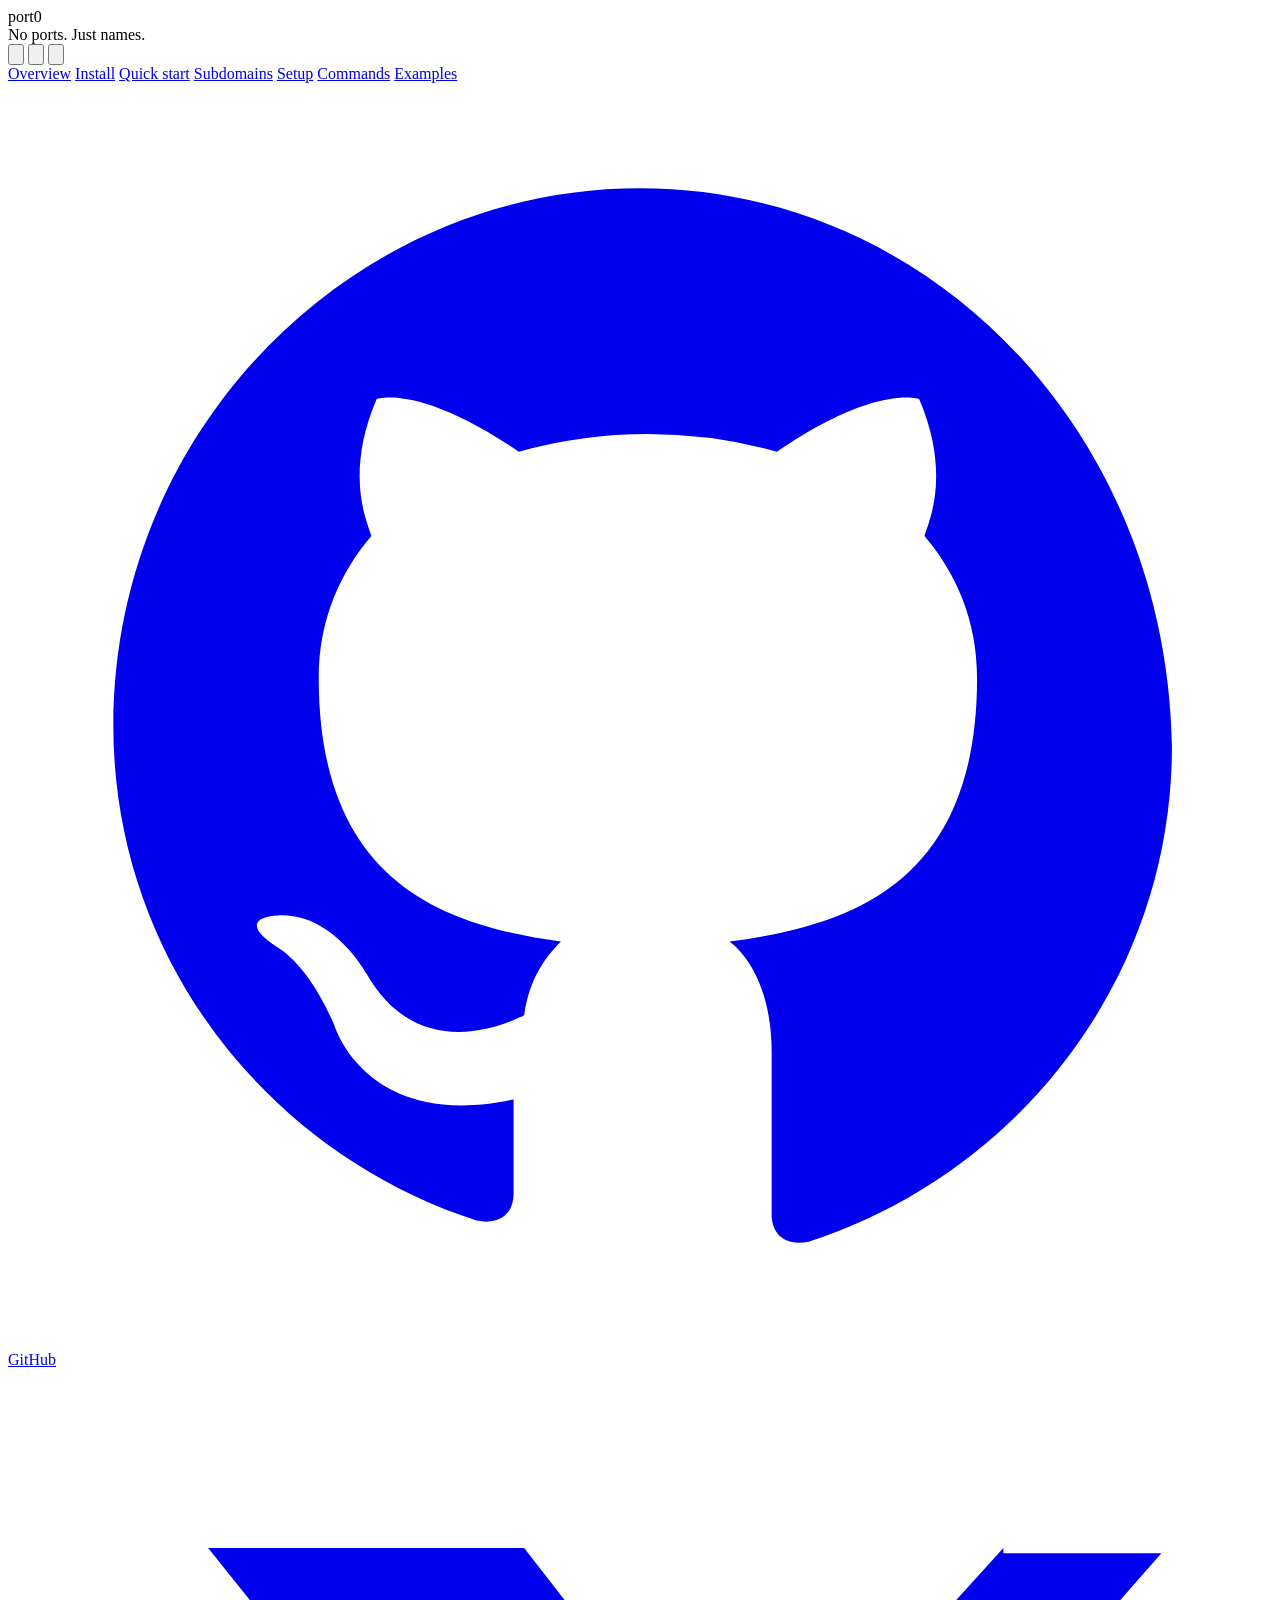
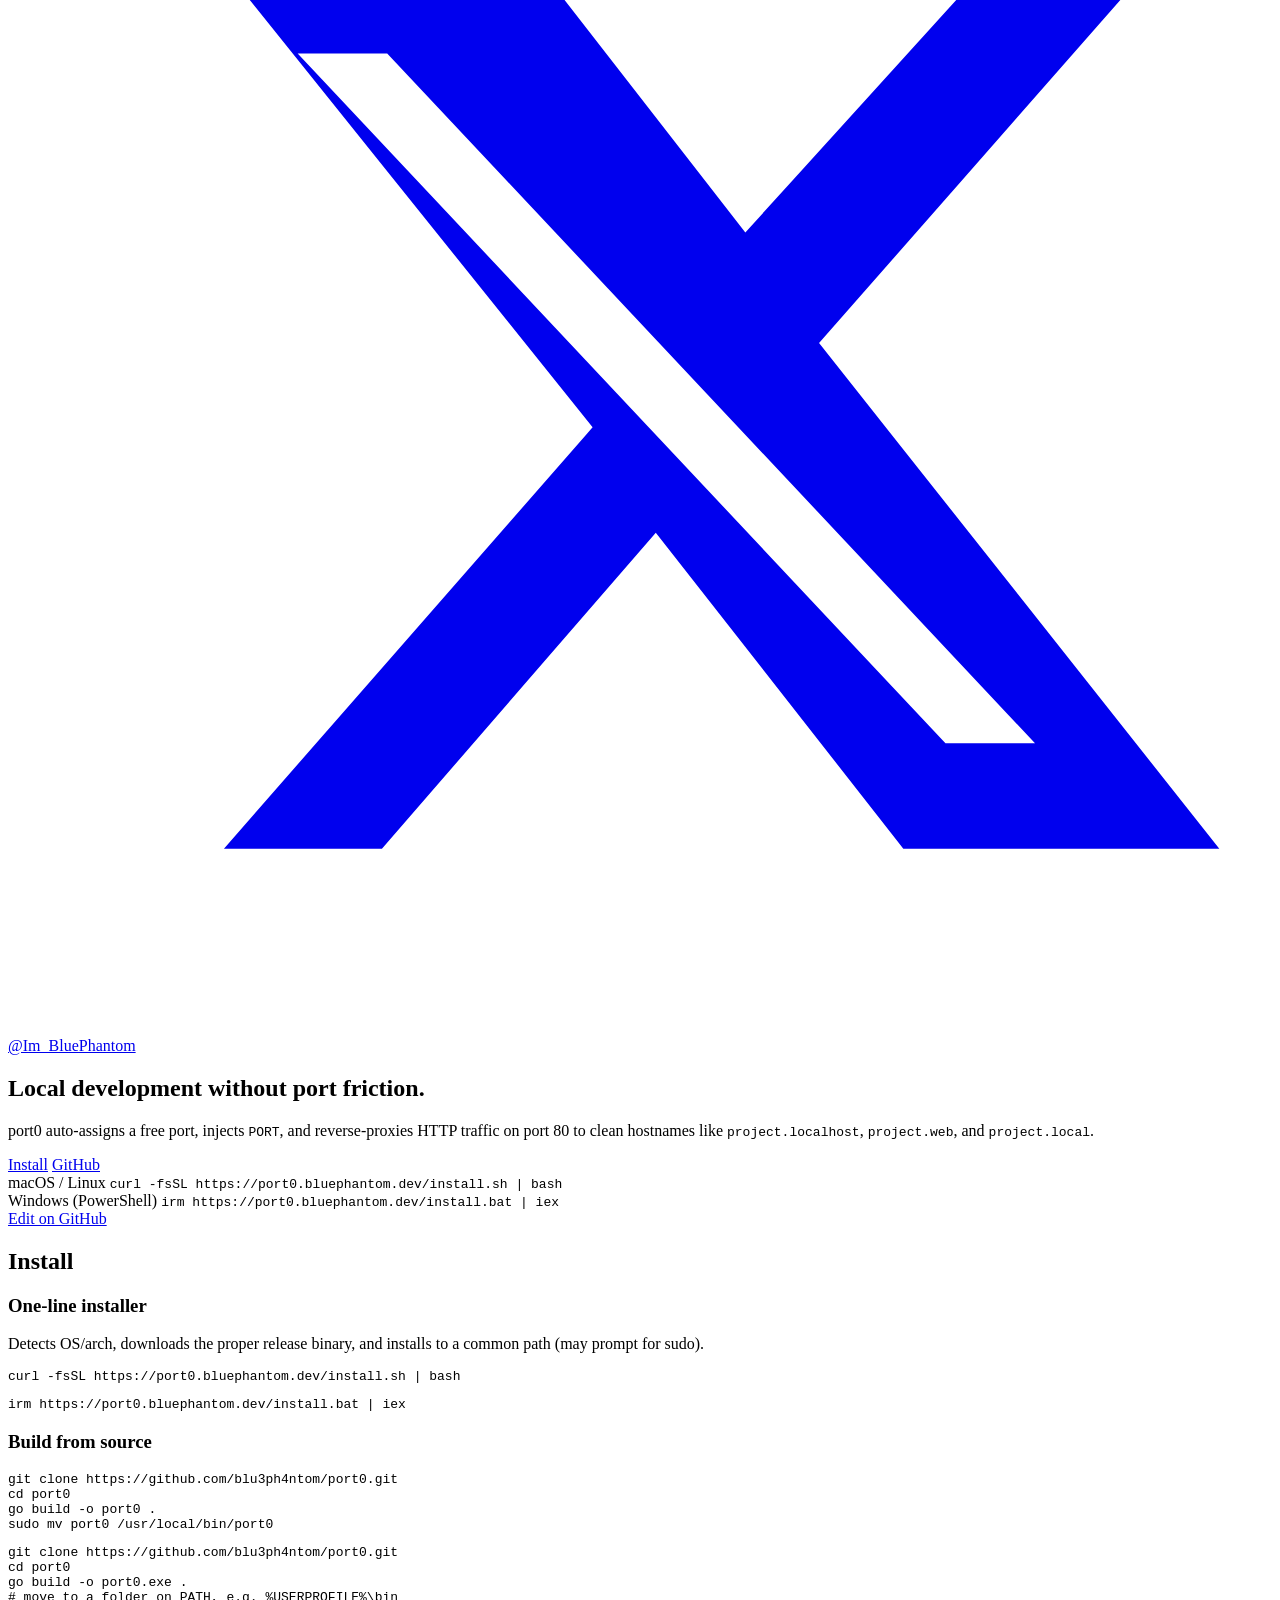
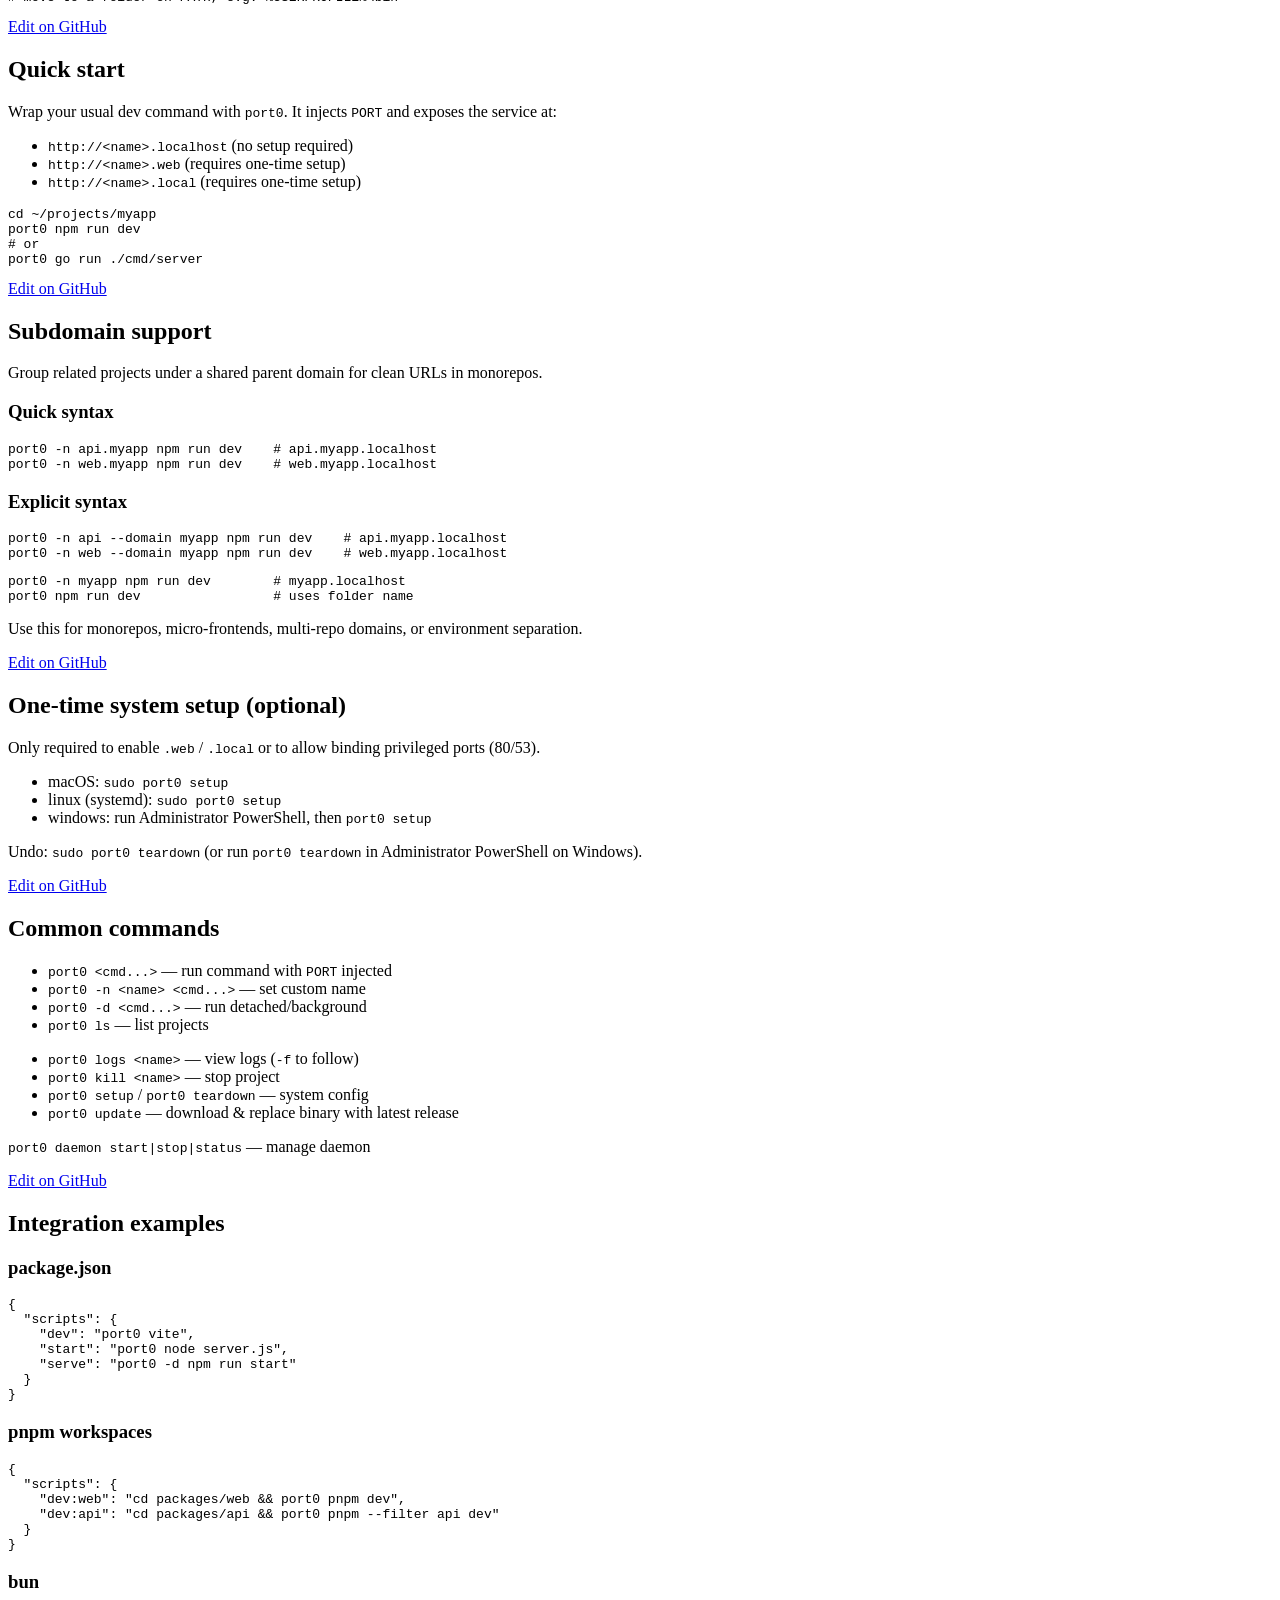
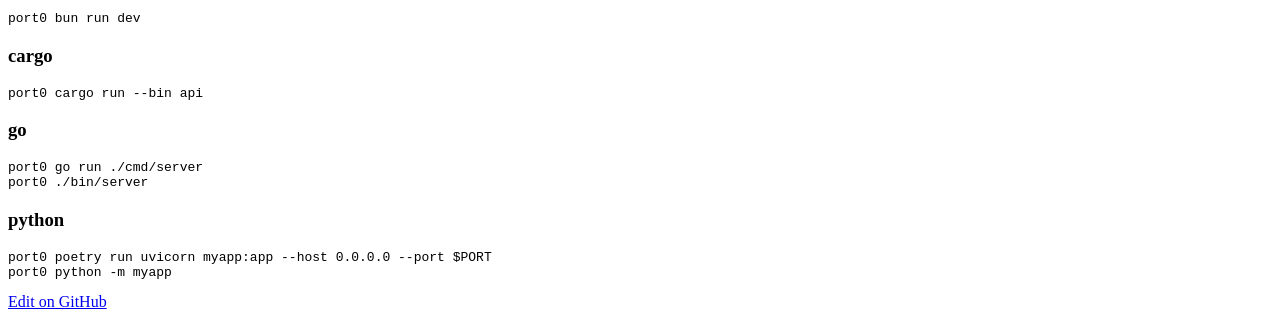
==== web/public/index.html @ 545cd24b "Add Hugo website and deployment workflow Add a Hugo site under web/ with templates, CSS, static asse" ====
<!doctype html>
<html lang="en" data-theme="auto">
    <head>
	<meta name="generator" content="Hugo 0.156.0"><script src="/livereload.js?mindelay=10&amp;v=2&amp;port=1313&amp;path=livereload" data-no-instant defer></script>
        <meta charset="utf-8">
<meta name="viewport" content="width=device-width, initial-scale=1">
<title>port0</title>
<meta name="description" content="port0 assigns free ports, injects PORT, and serves your local apps on clean hostnames.">
<meta name="keywords" content="port0, local development, port, reverse proxy, dns, localhost">
<link rel="canonical" href="http://localhost:1313/">
<link rel="icon" href="/favicon.ico" sizes="any">
<link rel="icon" href="/favicon.svg" type="image/svg+xml">
<link rel="apple-touch-icon" href="/apple-touch-icon.png">
<link rel="manifest" href="/site.webmanifest">

<meta property="og:title" content="port0">
<meta property="og:description" content="port0 assigns free ports, injects PORT, and serves your local apps on clean hostnames.">
<meta property="og:type" content="website">
<meta property="og:url" content="http://localhost:1313/">
<meta property="og:image" content="http://localhost:1313/og.png">

<meta name="twitter:card" content="summary_large_image">
<meta name="twitter:site" content="@Im_BluePhantom">
<meta name="twitter:title" content="port0">
<meta name="twitter:description" content="port0 assigns free ports, injects PORT, and serves your local apps on clean hostnames.">
<meta name="twitter:image" content="http://localhost:1313/og.png">

<meta name="theme-color" content="#000000" media="(prefers-color-scheme: dark)">
<meta name="theme-color" content="#ffffff" media="(prefers-color-scheme: light)">

<link rel="stylesheet" href="/css/site.css">

<script type="application/ld+json">
{
  "@context": "https://schema.org",
  "@type": "SoftwareApplication",
  "name": "port0",
  "applicationCategory": "DeveloperApplication",
  "operatingSystem": "macOS, Linux, Windows",
  "description": "port0 assigns free ports, injects PORT, and serves your local apps on clean hostnames.",
  "url": "http:\/\/localhost:1313\/",
  "author": {
    "@type": "Person",
    "name": "BluePhantom",
    "sameAs": ["https://twitter.com/Im_BluePhantom", "https://github.com/blu3ph4ntom"]
  }
}
</script>

    </head>
    <body>
        <main>
<div class="layout">
    <aside class="rail">
        <div class="brandmark">
            <span class="mark"></span>
            <div class="word">port0</div>
            <div class="kicker">No ports. Just names.</div>
        </div>

        <div class="theme-switch" role="group" aria-label="Theme">
            <button
                class="theme-option"
                type="button"
                data-theme-mode="system"
                aria-label="System"
            >
                <svg viewBox="0 0 24 24" aria-hidden="true">
                    <circle
                        cx="12"
                        cy="12"
                        r="7"
                        fill="none"
                        stroke="currentColor"
                        stroke-width="1.4"
                    />
                    <path
                        d="M12 5v2M12 17v2M5 12h2M17 12h2"
                        stroke="currentColor"
                        stroke-width="1.4"
                        stroke-linecap="round"
                    />
                </svg>
            </button>
            <button
                class="theme-option"
                type="button"
                data-theme-mode="light"
                aria-label="Light"
            >
                <svg viewBox="0 0 24 24" aria-hidden="true">
                    <circle
                        cx="12"
                        cy="12"
                        r="5"
                        fill="none"
                        stroke="currentColor"
                        stroke-width="1.4"
                    />
                    <path
                        d="M12 3v3M12 18v3M3 12h3M18 12h3M5.2 5.2l2.1 2.1M16.7 16.7l2.1 2.1M18.8 5.2l-2.1 2.1M7.3 16.7l-2.1 2.1"
                        stroke="currentColor"
                        stroke-width="1.4"
                        stroke-linecap="round"
                    />
                </svg>
            </button>
            <button
                class="theme-option"
                type="button"
                data-theme-mode="dark"
                aria-label="Dark"
            >
                <svg viewBox="0 0 24 24" aria-hidden="true">
                    <path
                        d="M20 15.5a8 8 0 0 1-9.5-11 8.5 8.5 0 1 0 9.5 11z"
                        fill="none"
                        stroke="currentColor"
                        stroke-width="1.4"
                    />
                </svg>
            </button>
        </div>

        <nav class="rail-nav" aria-label="Sections">
            <a href="#overview" data-section="overview">Overview</a>
            <a href="#install" data-section="install">Install</a>
            <a href="#quickstart" data-section="quickstart">Quick start</a>
            <a href="#subdomains" data-section="subdomains">Subdomains</a>
            <a href="#setup" data-section="setup">Setup</a>
            <a href="#commands" data-section="commands">Commands</a>
            <a href="#examples" data-section="examples">Examples</a>
        </nav>

        <div class="rail-links">
            <a
                class="external"
                href="https://github.com/blu3ph4ntom/port0"
                rel="noopener"
                target="_blank"
            >
                <span class="icon" aria-hidden="true">
                    <svg viewBox="0 0 24 24">
                        <path
                            d="M12 2C6.5 2 2 6.6 2 12.2c0 4.4 2.9 8.1 6.9 9.4.5.1.7-.2.7-.5v-1.8c-2.8.6-3.4-1.4-3.4-1.4-.5-1.2-1.1-1.5-1.1-1.5-.9-.6.1-.6.1-.6 1 0 1.6 1.1 1.6 1.1.9 1.6 2.4 1.1 3 .8.1-.7.4-1.1.7-1.4-2.2-.3-4.6-1.1-4.6-5 0-1.1.4-2 1-2.7-.1-.3-.5-1.2.1-2.6 0 0 .8-.3 2.7 1a9.1 9.1 0 0 1 4.9 0c1.9-1.3 2.7-1 2.7-1 .6 1.4.2 2.3.1 2.6.6.7 1 1.6 1 2.7 0 3.9-2.4 4.7-4.7 5 .4.3.8 1 .8 2.1v3.1c0 .3.2.6.7.5 4-1.3 6.9-5 6.9-9.4C22 6.6 17.5 2 12 2z"
                            fill="currentColor"
                        />
                    </svg>
                </span>
                GitHub
            </a>
            <a
                class="external"
                href="https://twitter.com/Im_BluePhantom"
                rel="noopener"
                target="_blank"
            >
                <span class="icon" aria-hidden="true">
                    <svg viewBox="0 0 24 24">
                        <path
                            d="M18.9 3.5h3l-6.5 7.4 7.6 9.6h-6l-4.7-6-5.2 6h-3l7-8-7.3-9.1h6l4.2 5.4 4.9-5.4zm-1.1 15h1.7L7.2 5.4H5.5l12.3 13.1z"
                            fill="currentColor"
                        />
                    </svg>
                </span>
                @Im_BluePhantom
            </a>
        </div>
    </aside>

    <div class="page"><section id="overview" class="panel-section">
<h1>Local development without port friction.</h1>
<p class="lede">port0 auto-assigns a free port, injects <code>PORT</code>, and reverse-proxies HTTP traffic on port 80 to clean hostnames like <code>project.localhost</code>, <code>project.web</code>, and <code>project.local</code>.</p>
<div class="cta">
<a class="btn primary" href="#install">Install</a>
<a class="btn external" href="https://github.com/blu3ph4ntom/port0" rel="noopener" target="_blank">GitHub</a>
</div>
<div class="quick">
<div class="cmd">
<span>macOS / Linux</span>
<code>curl -fsSL https://port0.bluephantom.dev/install.sh | bash</code>
</div>
<div class="cmd">
<span>Windows (PowerShell)</span>
<code>irm https://port0.bluephantom.dev/install.bat | iex</code>
</div>
</div>
<div class="section-footer">
<a class="edit-link external" href="https://github.com/blu3ph4ntom/port0/edit/main/web/content/_index.md" rel="noopener" target="_blank">Edit on GitHub</a>
</div>
</section>
<section id="install" class="panel-section">
<h2>Install</h2>
<div class="grid two">
<div>
<h3>One-line installer</h3>
<p>Detects OS/arch, downloads the proper release binary, and installs to a common path (may prompt for sudo).</p>
<pre><code>curl -fsSL https://port0.bluephantom.dev/install.sh | bash</code></pre>
<pre><code>irm https://port0.bluephantom.dev/install.bat | iex</code></pre>
</div>
<div>
<h3>Build from source</h3>
<pre><code>git clone https://github.com/blu3ph4ntom/port0.git
cd port0
go build -o port0 .
sudo mv port0 /usr/local/bin/port0</code></pre>
<pre><code>git clone https://github.com/blu3ph4ntom/port0.git
cd port0
go build -o port0.exe .
# move to a folder on PATH, e.g. %USERPROFILE%\bin</code></pre>
</div>
</div>
<div class="section-footer">
<a class="edit-link external" href="https://github.com/blu3ph4ntom/port0/edit/main/web/content/_index.md" rel="noopener" target="_blank">Edit on GitHub</a>
</div>
</section>
<section id="quickstart" class="panel-section">
<h2>Quick start</h2>
<p>Wrap your usual dev command with <code>port0</code>. It injects <code>PORT</code> and exposes the service at:</p>
<ul>
<li><code>http://&lt;name&gt;.localhost</code> (no setup required)</li>
<li><code>http://&lt;name&gt;.web</code> (requires one-time setup)</li>
<li><code>http://&lt;name&gt;.local</code> (requires one-time setup)</li>
</ul>
<pre><code>cd ~/projects/myapp
port0 npm run dev
# or
port0 go run ./cmd/server</code></pre>
<div class="section-footer">
<a class="edit-link external" href="https://github.com/blu3ph4ntom/port0/edit/main/web/content/_index.md" rel="noopener" target="_blank">Edit on GitHub</a>
</div>
</section>
<section id="subdomains" class="panel-section">
<h2>Subdomain support</h2>
<p>Group related projects under a shared parent domain for clean URLs in monorepos.</p>
<div class="grid two">
<div>
<h3>Quick syntax</h3>
<pre><code>port0 -n api.myapp npm run dev    # api.myapp.localhost
port0 -n web.myapp npm run dev    # web.myapp.localhost</code></pre>
</div>
<div>
<h3>Explicit syntax</h3>
<pre><code>port0 -n api --domain myapp npm run dev    # api.myapp.localhost
port0 -n web --domain myapp npm run dev    # web.myapp.localhost</code></pre>
</div>
</div>
<pre><code>port0 -n myapp npm run dev        # myapp.localhost
port0 npm run dev                 # uses folder name</code></pre>
<p>Use this for monorepos, micro-frontends, multi-repo domains, or environment separation.</p>
<div class="section-footer">
<a class="edit-link external" href="https://github.com/blu3ph4ntom/port0/edit/main/web/content/_index.md" rel="noopener" target="_blank">Edit on GitHub</a>
</div>
</section>
<section id="setup" class="panel-section">
<h2>One-time system setup (optional)</h2>
<p>Only required to enable <code>.web</code> / <code>.local</code> or to allow binding privileged ports (80/53).</p>
<ul>
<li>macOS: <code>sudo port0 setup</code></li>
<li>linux (systemd): <code>sudo port0 setup</code></li>
<li>windows: run Administrator PowerShell, then <code>port0 setup</code></li>
</ul>
<p>Undo: <code>sudo port0 teardown</code> (or run <code>port0 teardown</code> in Administrator PowerShell on Windows).</p>
<div class="section-footer">
<a class="edit-link external" href="https://github.com/blu3ph4ntom/port0/edit/main/web/content/_index.md" rel="noopener" target="_blank">Edit on GitHub</a>
</div>
</section>
<section id="commands" class="panel-section">
<h2>Common commands</h2>
<div class="grid two">
<div>
<ul>
<li><code>port0 &lt;cmd...&gt;</code> — run command with <code>PORT</code> injected</li>
<li><code>port0 -n &lt;name&gt; &lt;cmd...&gt;</code> — set custom name</li>
<li><code>port0 -d &lt;cmd...&gt;</code> — run detached/background</li>
<li><code>port0 ls</code> — list projects</li>
</ul>
</div>
<div>
<ul>
<li><code>port0 logs &lt;name&gt;</code> — view logs (<code>-f</code> to follow)</li>
<li><code>port0 kill &lt;name&gt;</code> — stop project</li>
<li><code>port0 setup</code> / <code>port0 teardown</code> — system config</li>
<li><code>port0 update</code> — download & replace binary with latest release</li>
</ul>
</div>
</div>
<p><code>port0 daemon start|stop|status</code> — manage daemon</p>
<div class="section-footer">
<a class="edit-link external" href="https://github.com/blu3ph4ntom/port0/edit/main/web/content/_index.md" rel="noopener" target="_blank">Edit on GitHub</a>
</div>
</section>
<section id="examples" class="panel-section">
<h2>Integration examples</h2>
<div class="grid two">
<div>
<h3>package.json</h3>
<pre><code>{
  "scripts": {
    "dev": "port0 vite",
    "start": "port0 node server.js",
    "serve": "port0 -d npm run start"
  }
}</code></pre>
</div>
<div>
<h3>pnpm workspaces</h3>
<pre><code>{
  "scripts": {
    "dev:web": "cd packages/web && port0 pnpm dev",
    "dev:api": "cd packages/api && port0 pnpm --filter api dev"
  }
}</code></pre>
</div>
<div>
<h3>bun</h3>
<pre><code>port0 bun run dev</code></pre>
</div>
<div>
<h3>cargo</h3>
<pre><code>port0 cargo run --bin api</code></pre>
</div>
<div>
<h3>go</h3>
<pre><code>port0 go run ./cmd/server
port0 ./bin/server</code></pre>
</div>
<div>
<h3>python</h3>
<pre><code>port0 poetry run uvicorn myapp:app --host 0.0.0.0 --port $PORT
port0 python -m myapp</code></pre>
</div>
</div>
<div class="section-footer">
<a class="edit-link external" href="https://github.com/blu3ph4ntom/port0/edit/main/web/content/_index.md" rel="noopener" target="_blank">Edit on GitHub</a>
</div>
</section></div>
</div>

<script>
    (function () {
        
        const root = document.documentElement;
        const themeOptions = document.querySelectorAll(".theme-option");
        const storageKey = "port0-theme-mode";

        function applyTheme(mode) {
            if (mode === "system") {
                root.removeAttribute("data-theme");
            } else {
                root.setAttribute("data-theme", mode);
            }
            localStorage.setItem(storageKey, mode);

            themeOptions.forEach((opt) => {
                opt.classList.toggle(
                    "is-active",
                    opt.dataset.themeMode === mode,
                );
            });
        }

        themeOptions.forEach((opt) => {
            opt.addEventListener("click", () =>
                applyTheme(opt.dataset.themeMode),
            );
        });

        const savedTheme = localStorage.getItem(storageKey) || "system";
        applyTheme(savedTheme);

        
        const sections = document.querySelectorAll(".panel-section");
        const navLinks = document.querySelectorAll(".rail-nav a");

        const observerOptions = {
            root: null,
            rootMargin: "-20% 0px -70% 0px",
            threshold: 0,
        };

        const observer = new IntersectionObserver((entries) => {
            entries.forEach((entry) => {
                if (entry.isIntersecting) {
                    const id = entry.target.getAttribute("id");
                    navLinks.forEach((link) => {
                        link.classList.toggle(
                            "is-active",
                            link.getAttribute("href") === "#" + id,
                        );
                    });
                    sections.forEach((sec) => {
                        sec.classList.toggle(
                            "is-active",
                            sec.getAttribute("id") === id,
                        );
                    });
                }
            });
        }, observerOptions);

        sections.forEach((section) => observer.observe(section));

        
        document.querySelectorAll('a[href^="#"]').forEach((anchor) => {
            anchor.addEventListener("click", function (e) {
                e.preventDefault();
                const targetId = this.getAttribute("href").substring(1);
                const targetElement = document.getElementById(targetId);
                if (targetElement) {
                    window.scrollTo({
                        top: targetElement.offsetTop - 32,
                        behavior: "smooth",
                    });
                    history.pushState(null, null, "#" + targetId);
                }
            });
        });
    })();
</script>
</main>
    </body>
</html>
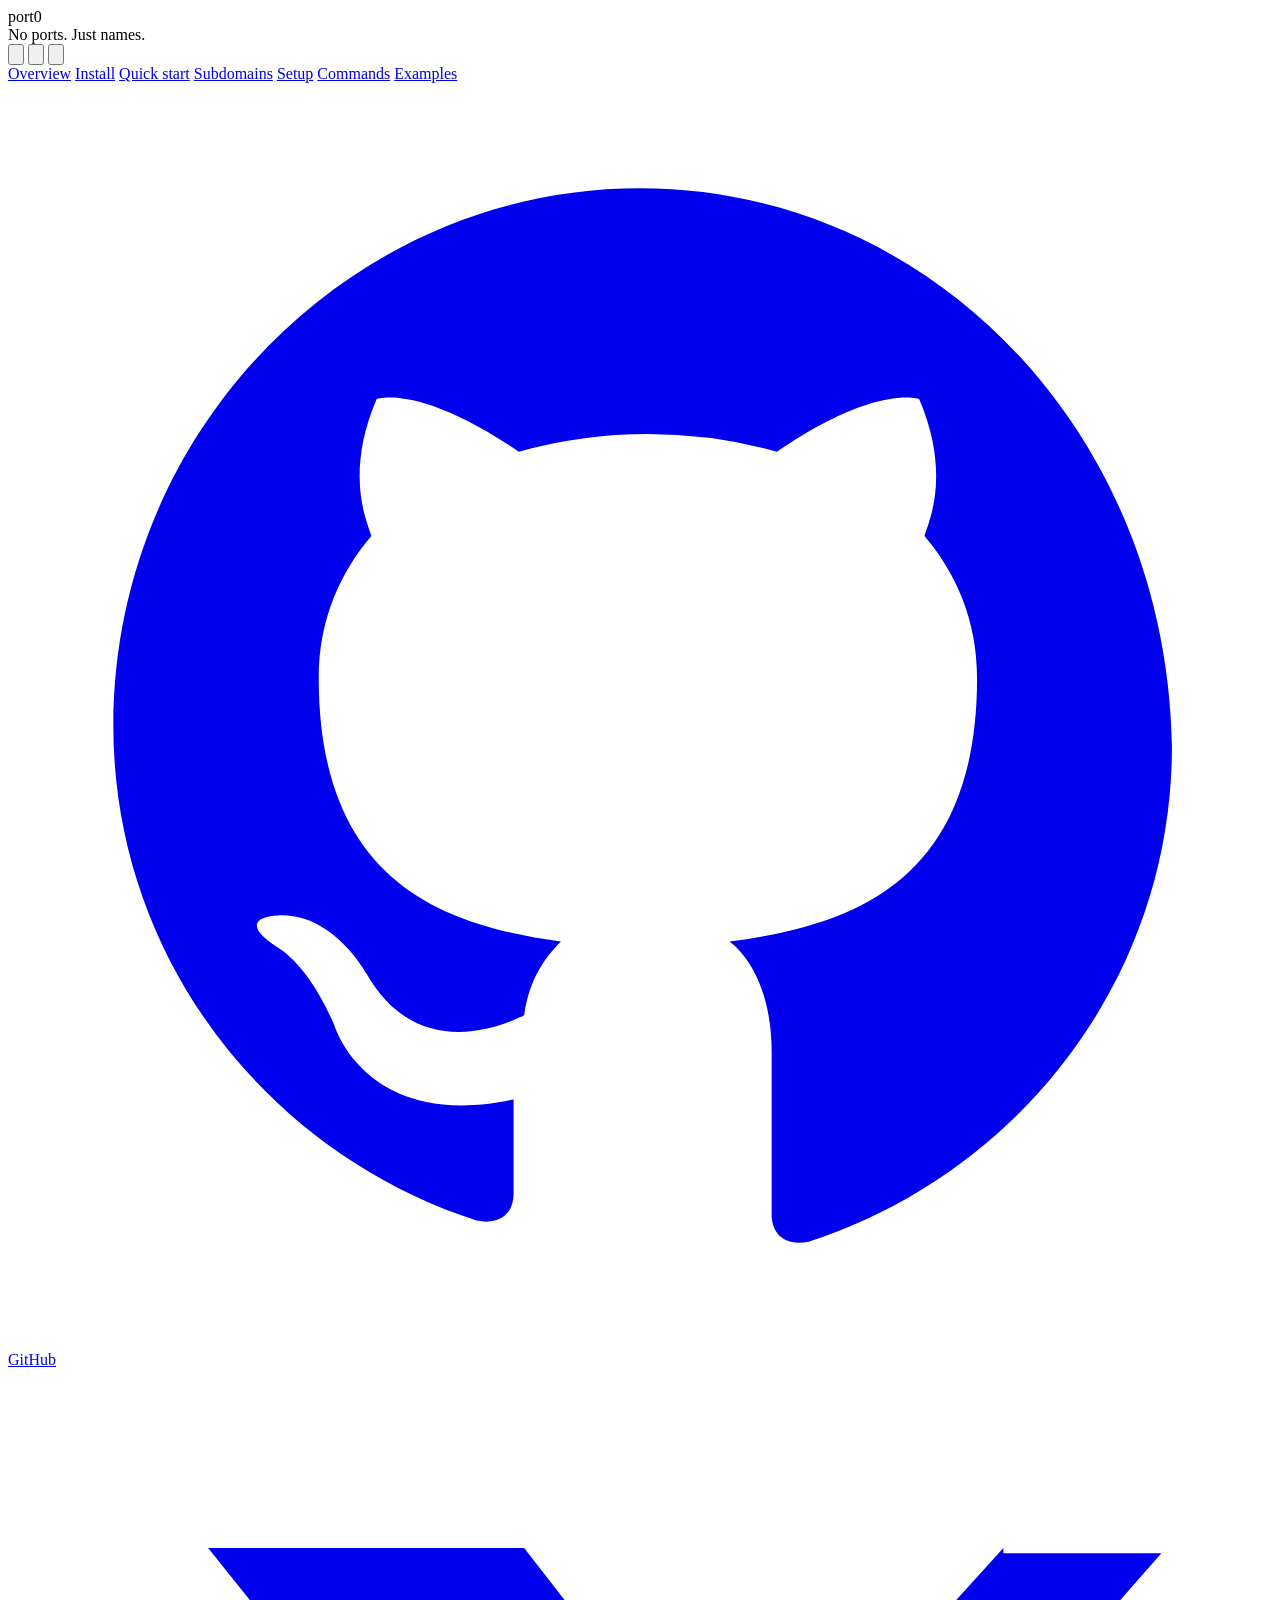
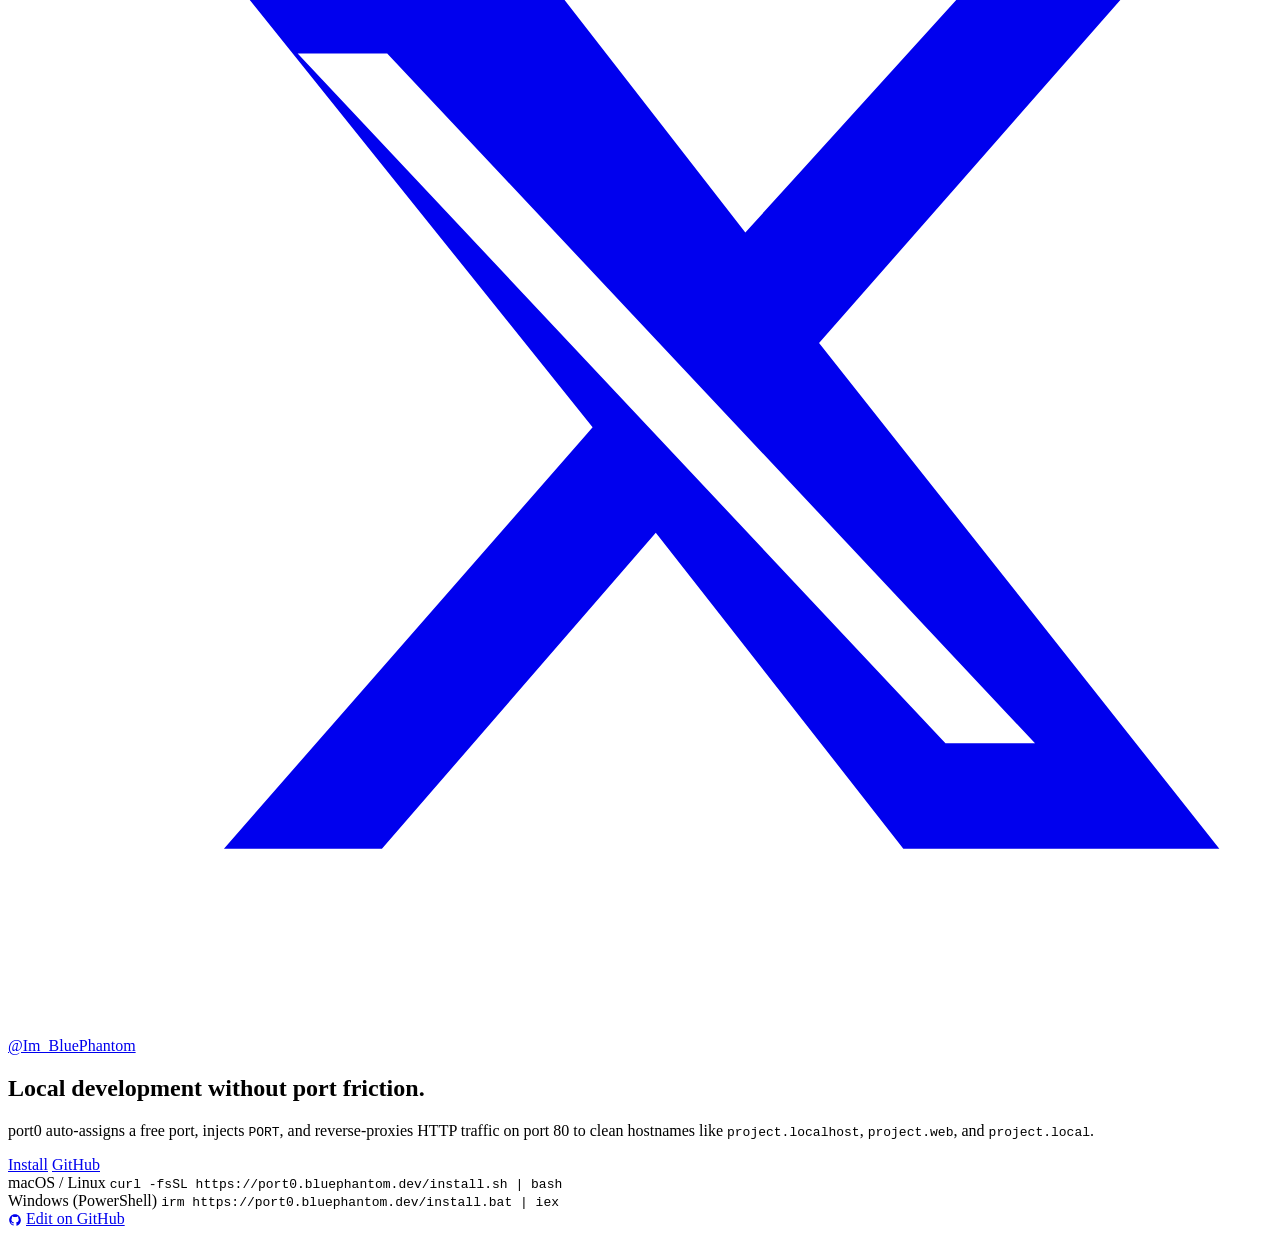
==== commit f5afb2d0: "Refine website styling and theme behavior Add theme variables, spacing and interaction improvements " ====
--- a/web/public/index.html
+++ b/web/public/index.html
@@ -1,5 +1,5 @@
 <!doctype html>
-<html lang="en" data-theme="auto">
+<html lang="en" data-theme="system">
     <head>
 	<meta name="generator" content="Hugo 0.156.0"><script src="/livereload.js?mindelay=10&amp;v=2&amp;port=1313&amp;path=livereload" data-no-instant defer></script>
         <meta charset="utf-8">
@@ -65,21 +65,25 @@
                 data-theme-mode="system"
                 aria-label="System"
             >
-                <svg viewBox="0 0 24 24" aria-hidden="true">
-                    <circle
-                        cx="12"
-                        cy="12"
-                        r="7"
-                        fill="none"
-                        stroke="currentColor"
-                        stroke-width="1.4"
-                    />
-                    <path
-                        d="M12 5v2M12 17v2M5 12h2M17 12h2"
-                        stroke="currentColor"
-                        stroke-width="1.4"
-                        stroke-linecap="round"
-                    />
+                <svg
+                    viewBox="0 0 24 24"
+                    aria-hidden="true"
+                    fill="none"
+                    stroke="currentColor"
+                    stroke-width="1.4"
+                    stroke-linecap="round"
+                    stroke-linejoin="round"
+                >
+                    <rect
+                        x="2"
+                        y="3"
+                        width="20"
+                        height="14"
+                        rx="2"
+                        ry="2"
+                    ></rect>
+                    <line x1="8" y1="21" x2="16" y2="21"></line>
+                    <line x1="12" y1="17" x2="12" y2="21"></line>
                 </svg>
             </button>
             <button
@@ -186,12 +190,12 @@
 </div>
 </div>
 <div class="section-footer">
-<a class="edit-link external" href="https://github.com/blu3ph4ntom/port0/edit/main/web/content/_index.md" rel="noopener" target="_blank">Edit on GitHub</a>
+<a class="edit-link external" href="https://github.com/blu3ph4ntom/port0/edit/main/web/content/_index.md" rel="noopener" target="_blank"><svg viewBox="0 0 24 24" width="14" height="14" fill="currentColor" style="vertical-align: middle; margin-right: 4px;"><path d="M12 2C6.5 2 2 6.6 2 12.2c0 4.4 2.9 8.1 6.9 9.4.5.1.7-.2.7-.5v-1.8c-2.8.6-3.4-1.4-3.4-1.4-.5-1.2-1.1-1.5-1.1-1.5-.9-.6.1-.6.1-.6 1 0 1.6 1.1 1.6 1.1.9 1.6 2.4 1.1 3 .8.1-.7.4-1.1.7-1.4-2.2-.3-4.6-1.1-4.6-5 0-1.1.4-2 1-2.7-.1-.3-.5-1.2.1-2.6 0 0 .8-.3 2.7 1a9.1 9.1 0 0 1 4.9 0c1.9-1.3 2.7-1 2.7-1 .6 1.4.2 2.3.1 2.6.6.7 1 1.6 1 2.7 0 3.9-2.4 4.7-4.7 5 .4.3.8 1 .8 2.1v3.1c0 .3.2.6.7.5 4-1.3 6.9-5 6.9-9.4C22 6.6 17.5 2 12 2z"/></svg>Edit on GitHub</a>
 </div>
 </section>
 <section id="install" class="panel-section">
 <h2>Install</h2>
-<div class="grid two">
+<div class="grid">
 <div>
 <h3>One-line installer</h3>
 <p>Detects OS/arch, downloads the proper release binary, and installs to a common path (may prompt for sudo).</p>
@@ -211,7 +215,7 @@
 </div>
 </div>
 <div class="section-footer">
-<a class="edit-link external" href="https://github.com/blu3ph4ntom/port0/edit/main/web/content/_index.md" rel="noopener" target="_blank">Edit on GitHub</a>
+<a class="edit-link external" href="https://github.com/blu3ph4ntom/port0/edit/main/web/content/_index.md" rel="noopener" target="_blank"><svg viewBox="0 0 24 24" width="14" height="14" fill="currentColor" style="vertical-align: middle; margin-right: 4px;"><path d="M12 2C6.5 2 2 6.6 2 12.2c0 4.4 2.9 8.1 6.9 9.4.5.1.7-.2.7-.5v-1.8c-2.8.6-3.4-1.4-3.4-1.4-.5-1.2-1.1-1.5-1.1-1.5-.9-.6.1-.6.1-.6 1 0 1.6 1.1 1.6 1.1.9 1.6 2.4 1.1 3 .8.1-.7.4-1.1.7-1.4-2.2-.3-4.6-1.1-4.6-5 0-1.1.4-2 1-2.7-.1-.3-.5-1.2.1-2.6 0 0 .8-.3 2.7 1a9.1 9.1 0 0 1 4.9 0c1.9-1.3 2.7-1 2.7-1 .6 1.4.2 2.3.1 2.6.6.7 1 1.6 1 2.7 0 3.9-2.4 4.7-4.7 5 .4.3.8 1 .8 2.1v3.1c0 .3.2.6.7.5 4-1.3 6.9-5 6.9-9.4C22 6.6 17.5 2 12 2z"/></svg>Edit on GitHub</a>
 </div>
 </section>
 <section id="quickstart" class="panel-section">
@@ -227,13 +231,13 @@
 # or
 port0 go run ./cmd/server</code></pre>
 <div class="section-footer">
-<a class="edit-link external" href="https://github.com/blu3ph4ntom/port0/edit/main/web/content/_index.md" rel="noopener" target="_blank">Edit on GitHub</a>
+<a class="edit-link external" href="https://github.com/blu3ph4ntom/port0/edit/main/web/content/_index.md" rel="noopener" target="_blank"><svg viewBox="0 0 24 24" width="14" height="14" fill="currentColor" style="vertical-align: middle; margin-right: 4px;"><path d="M12 2C6.5 2 2 6.6 2 12.2c0 4.4 2.9 8.1 6.9 9.4.5.1.7-.2.7-.5v-1.8c-2.8.6-3.4-1.4-3.4-1.4-.5-1.2-1.1-1.5-1.1-1.5-.9-.6.1-.6.1-.6 1 0 1.6 1.1 1.6 1.1.9 1.6 2.4 1.1 3 .8.1-.7.4-1.1.7-1.4-2.2-.3-4.6-1.1-4.6-5 0-1.1.4-2 1-2.7-.1-.3-.5-1.2.1-2.6 0 0 .8-.3 2.7 1a9.1 9.1 0 0 1 4.9 0c1.9-1.3 2.7-1 2.7-1 .6 1.4.2 2.3.1 2.6.6.7 1 1.6 1 2.7 0 3.9-2.4 4.7-4.7 5 .4.3.8 1 .8 2.1v3.1c0 .3.2.6.7.5 4-1.3 6.9-5 6.9-9.4C22 6.6 17.5 2 12 2z"/></svg>Edit on GitHub</a>
 </div>
 </section>
 <section id="subdomains" class="panel-section">
 <h2>Subdomain support</h2>
 <p>Group related projects under a shared parent domain for clean URLs in monorepos.</p>
-<div class="grid two">
+<div class="grid">
 <div>
 <h3>Quick syntax</h3>
 <pre><code>port0 -n api.myapp npm run dev    # api.myapp.localhost
@@ -249,7 +253,7 @@
 port0 npm run dev                 # uses folder name</code></pre>
 <p>Use this for monorepos, micro-frontends, multi-repo domains, or environment separation.</p>
 <div class="section-footer">
-<a class="edit-link external" href="https://github.com/blu3ph4ntom/port0/edit/main/web/content/_index.md" rel="noopener" target="_blank">Edit on GitHub</a>
+<a class="edit-link external" href="https://github.com/blu3ph4ntom/port0/edit/main/web/content/_index.md" rel="noopener" target="_blank"><svg viewBox="0 0 24 24" width="14" height="14" fill="currentColor" style="vertical-align: middle; margin-right: 4px;"><path d="M12 2C6.5 2 2 6.6 2 12.2c0 4.4 2.9 8.1 6.9 9.4.5.1.7-.2.7-.5v-1.8c-2.8.6-3.4-1.4-3.4-1.4-.5-1.2-1.1-1.5-1.1-1.5-.9-.6.1-.6.1-.6 1 0 1.6 1.1 1.6 1.1.9 1.6 2.4 1.1 3 .8.1-.7.4-1.1.7-1.4-2.2-.3-4.6-1.1-4.6-5 0-1.1.4-2 1-2.7-.1-.3-.5-1.2.1-2.6 0 0 .8-.3 2.7 1a9.1 9.1 0 0 1 4.9 0c1.9-1.3 2.7-1 2.7-1 .6 1.4.2 2.3.1 2.6.6.7 1 1.6 1 2.7 0 3.9-2.4 4.7-4.7 5 .4.3.8 1 .8 2.1v3.1c0 .3.2.6.7.5 4-1.3 6.9-5 6.9-9.4C22 6.6 17.5 2 12 2z"/></svg>Edit on GitHub</a>
 </div>
 </section>
 <section id="setup" class="panel-section">
@@ -262,12 +266,12 @@
 </ul>
 <p>Undo: <code>sudo port0 teardown</code> (or run <code>port0 teardown</code> in Administrator PowerShell on Windows).</p>
 <div class="section-footer">
-<a class="edit-link external" href="https://github.com/blu3ph4ntom/port0/edit/main/web/content/_index.md" rel="noopener" target="_blank">Edit on GitHub</a>
+<a class="edit-link external" href="https://github.com/blu3ph4ntom/port0/edit/main/web/content/_index.md" rel="noopener" target="_blank"><svg viewBox="0 0 24 24" width="14" height="14" fill="currentColor" style="vertical-align: middle; margin-right: 4px;"><path d="M12 2C6.5 2 2 6.6 2 12.2c0 4.4 2.9 8.1 6.9 9.4.5.1.7-.2.7-.5v-1.8c-2.8.6-3.4-1.4-3.4-1.4-.5-1.2-1.1-1.5-1.1-1.5-.9-.6.1-.6.1-.6 1 0 1.6 1.1 1.6 1.1.9 1.6 2.4 1.1 3 .8.1-.7.4-1.1.7-1.4-2.2-.3-4.6-1.1-4.6-5 0-1.1.4-2 1-2.7-.1-.3-.5-1.2.1-2.6 0 0 .8-.3 2.7 1a9.1 9.1 0 0 1 4.9 0c1.9-1.3 2.7-1 2.7-1 .6 1.4.2 2.3.1 2.6.6.7 1 1.6 1 2.7 0 3.9-2.4 4.7-4.7 5 .4.3.8 1 .8 2.1v3.1c0 .3.2.6.7.5 4-1.3 6.9-5 6.9-9.4C22 6.6 17.5 2 12 2z"/></svg>Edit on GitHub</a>
 </div>
 </section>
 <section id="commands" class="panel-section">
 <h2>Common commands</h2>
-<div class="grid two">
+<div class="grid">
 <div>
 <ul>
 <li><code>port0 &lt;cmd...&gt;</code> — run command with <code>PORT</code> injected</li>
@@ -287,12 +291,12 @@
 </div>
 <p><code>port0 daemon start|stop|status</code> — manage daemon</p>
 <div class="section-footer">
-<a class="edit-link external" href="https://github.com/blu3ph4ntom/port0/edit/main/web/content/_index.md" rel="noopener" target="_blank">Edit on GitHub</a>
+<a class="edit-link external" href="https://github.com/blu3ph4ntom/port0/edit/main/web/content/_index.md" rel="noopener" target="_blank"><svg viewBox="0 0 24 24" width="14" height="14" fill="currentColor" style="vertical-align: middle; margin-right: 4px;"><path d="M12 2C6.5 2 2 6.6 2 12.2c0 4.4 2.9 8.1 6.9 9.4.5.1.7-.2.7-.5v-1.8c-2.8.6-3.4-1.4-3.4-1.4-.5-1.2-1.1-1.5-1.1-1.5-.9-.6.1-.6.1-.6 1 0 1.6 1.1 1.6 1.1.9 1.6 2.4 1.1 3 .8.1-.7.4-1.1.7-1.4-2.2-.3-4.6-1.1-4.6-5 0-1.1.4-2 1-2.7-.1-.3-.5-1.2.1-2.6 0 0 .8-.3 2.7 1a9.1 9.1 0 0 1 4.9 0c1.9-1.3 2.7-1 2.7-1 .6 1.4.2 2.3.1 2.6.6.7 1 1.6 1 2.7 0 3.9-2.4 4.7-4.7 5 .4.3.8 1 .8 2.1v3.1c0 .3.2.6.7.5 4-1.3 6.9-5 6.9-9.4C22 6.6 17.5 2 12 2z"/></svg>Edit on GitHub</a>
 </div>
 </section>
 <section id="examples" class="panel-section">
 <h2>Integration examples</h2>
-<div class="grid two">
+<div class="grid">
 <div>
 <h3>package.json</h3>
 <pre><code>{
@@ -332,7 +336,7 @@
 </div>
 </div>
 <div class="section-footer">
-<a class="edit-link external" href="https://github.com/blu3ph4ntom/port0/edit/main/web/content/_index.md" rel="noopener" target="_blank">Edit on GitHub</a>
+<a class="edit-link external" href="https://github.com/blu3ph4ntom/port0/edit/main/web/content/_index.md" rel="noopener" target="_blank"><svg viewBox="0 0 24 24" width="14" height="14" fill="currentColor" style="vertical-align: middle; margin-right: 4px;"><path d="M12 2C6.5 2 2 6.6 2 12.2c0 4.4 2.9 8.1 6.9 9.4.5.1.7-.2.7-.5v-1.8c-2.8.6-3.4-1.4-3.4-1.4-.5-1.2-1.1-1.5-1.1-1.5-.9-.6.1-.6.1-.6 1 0 1.6 1.1 1.6 1.1.9 1.6 2.4 1.1 3 .8.1-.7.4-1.1.7-1.4-2.2-.3-4.6-1.1-4.6-5 0-1.1.4-2 1-2.7-.1-.3-.5-1.2.1-2.6 0 0 .8-.3 2.7 1a9.1 9.1 0 0 1 4.9 0c1.9-1.3 2.7-1 2.7-1 .6 1.4.2 2.3.1 2.6.6.7 1 1.6 1 2.7 0 3.9-2.4 4.7-4.7 5 .4.3.8 1 .8 2.1v3.1c0 .3.2.6.7.5 4-1.3 6.9-5 6.9-9.4C22 6.6 17.5 2 12 2z"/></svg>Edit on GitHub</a>
 </div>
 </section></div>
 </div>
@@ -346,7 +350,10 @@
 
         function applyTheme(mode) {
             if (mode === "system") {
-                root.removeAttribute("data-theme");
+                const prefersDark = window.matchMedia(
+                    "(prefers-color-scheme: dark)",
+                ).matches;
+                root.setAttribute("data-theme", prefersDark ? "dark" : "light");
             } else {
                 root.setAttribute("data-theme", mode);
             }
@@ -360,6 +367,14 @@
             });
         }
 
+        window
+            .matchMedia("(prefers-color-scheme: dark)")
+            .addEventListener("change", () => {
+                if (localStorage.getItem(storageKey) === "system") {
+                    applyTheme("system");
+                }
+            });
+
         themeOptions.forEach((opt) => {
             opt.addEventListener("click", () =>
                 applyTheme(opt.dataset.themeMode),
@@ -373,48 +388,54 @@
         const sections = document.querySelectorAll(".panel-section");
         const navLinks = document.querySelectorAll(".rail-nav a");
 
-        const observerOptions = {
-            root: null,
-            rootMargin: "-20% 0px -70% 0px",
-            threshold: 0,
-        };
-
-        const observer = new IntersectionObserver((entries) => {
-            entries.forEach((entry) => {
-                if (entry.isIntersecting) {
-                    const id = entry.target.getAttribute("id");
-                    navLinks.forEach((link) => {
-                        link.classList.toggle(
-                            "is-active",
-                            link.getAttribute("href") === "#" + id,
-                        );
-                    });
-                    sections.forEach((sec) => {
-                        sec.classList.toggle(
-                            "is-active",
-                            sec.getAttribute("id") === id,
-                        );
-                    });
+        function activateSection(id) {
+            sections.forEach((sec) => {
+                if (sec.getAttribute("id") === id) {
+                    sec.style.display = "block";
+                    setTimeout(() => sec.classList.add("is-active"), 10);
+                } else {
+                    sec.classList.remove("is-active");
+                    sec.style.display = "none";
                 }
             });
-        }, observerOptions);
-
-        sections.forEach((section) => observer.observe(section));
-
-        
-        document.querySelectorAll('a[href^="#"]').forEach((anchor) => {
-            anchor.addEventListener("click", function (e) {
+            navLinks.forEach((link) => {
+                link.classList.toggle(
+                    "is-active",
+                    link.getAttribute("href") === "#" + id,
+                );
+            });
+        }
+
+        navLinks.forEach((link) => {
+            link.addEventListener("click", function (e) {
                 e.preventDefault();
                 const targetId = this.getAttribute("href").substring(1);
-                const targetElement = document.getElementById(targetId);
-                if (targetElement) {
-                    window.scrollTo({
-                        top: targetElement.offsetTop - 32,
-                        behavior: "smooth",
-                    });
-                    history.pushState(null, null, "#" + targetId);
-                }
-            });
+                activateSection(targetId);
+                history.replaceState(null, null, "#" + targetId);
+            });
+        });
+
+        const hash = window.location.hash.substring(1);
+        if (hash && document.getElementById(hash)) {
+            activateSection(hash);
+        } else {
+            activateSection("overview");
+        }
+
+        
+        document.querySelectorAll("pre").forEach((pre) => {
+            const btn = document.createElement("button");
+            btn.className = "copy-btn";
+            btn.innerHTML = `<svg viewBox="0 0 24 24" fill="none" stroke="currentColor" stroke-width="2"><rect x="9" y="9" width="13" height="13" rx="2" ry="2"></rect><path d="M5 15H4a2 2 0 0 1-2-2V4a2 2 0 0 1 2-2h9a2 2 0 0 1 2 2v1"></path></svg>`;
+            btn.addEventListener("click", () => {
+                const code = pre.querySelector("code")
+                    ? pre.querySelector("code").innerText
+                    : pre.innerText;
+                navigator.clipboard.writeText(code);
+                btn.classList.add("copied");
+                setTimeout(() => btn.classList.remove("copied"), 2000);
+            });
+            pre.appendChild(btn);
         });
     })();
 </script>
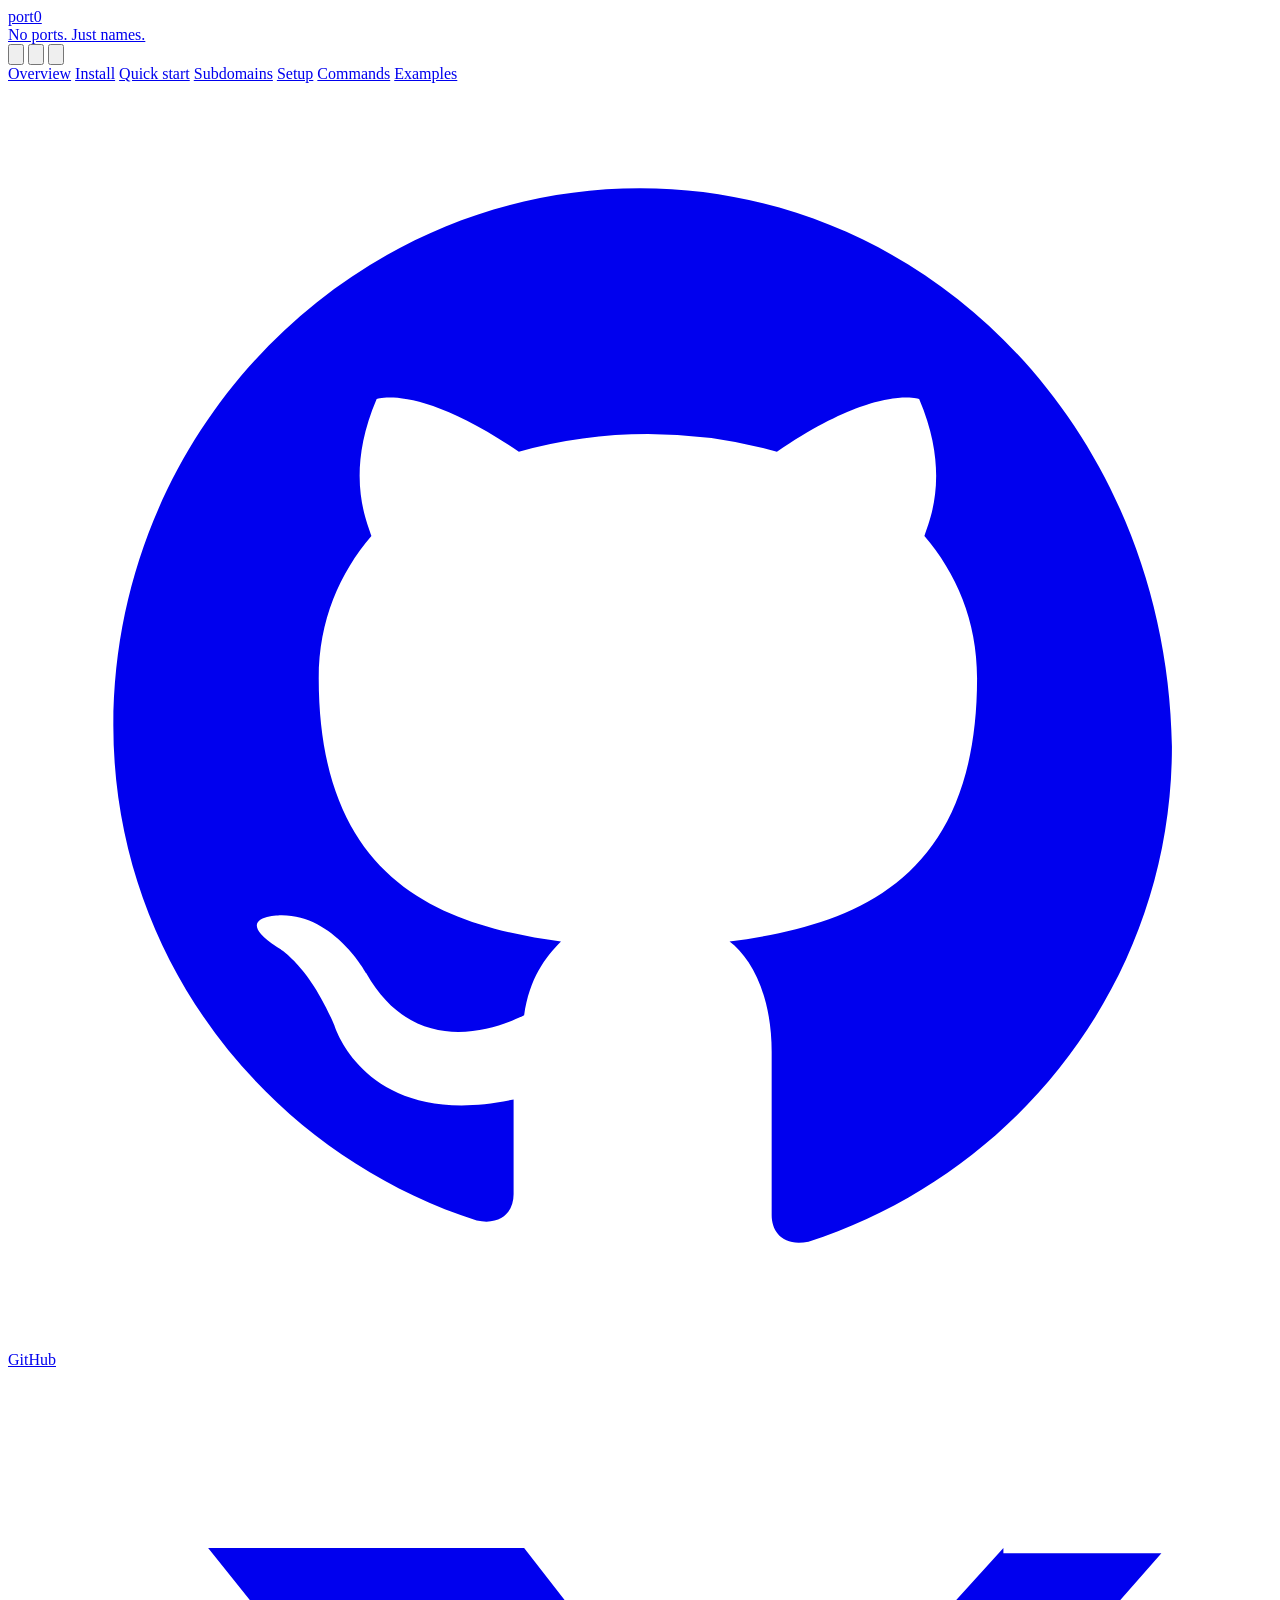
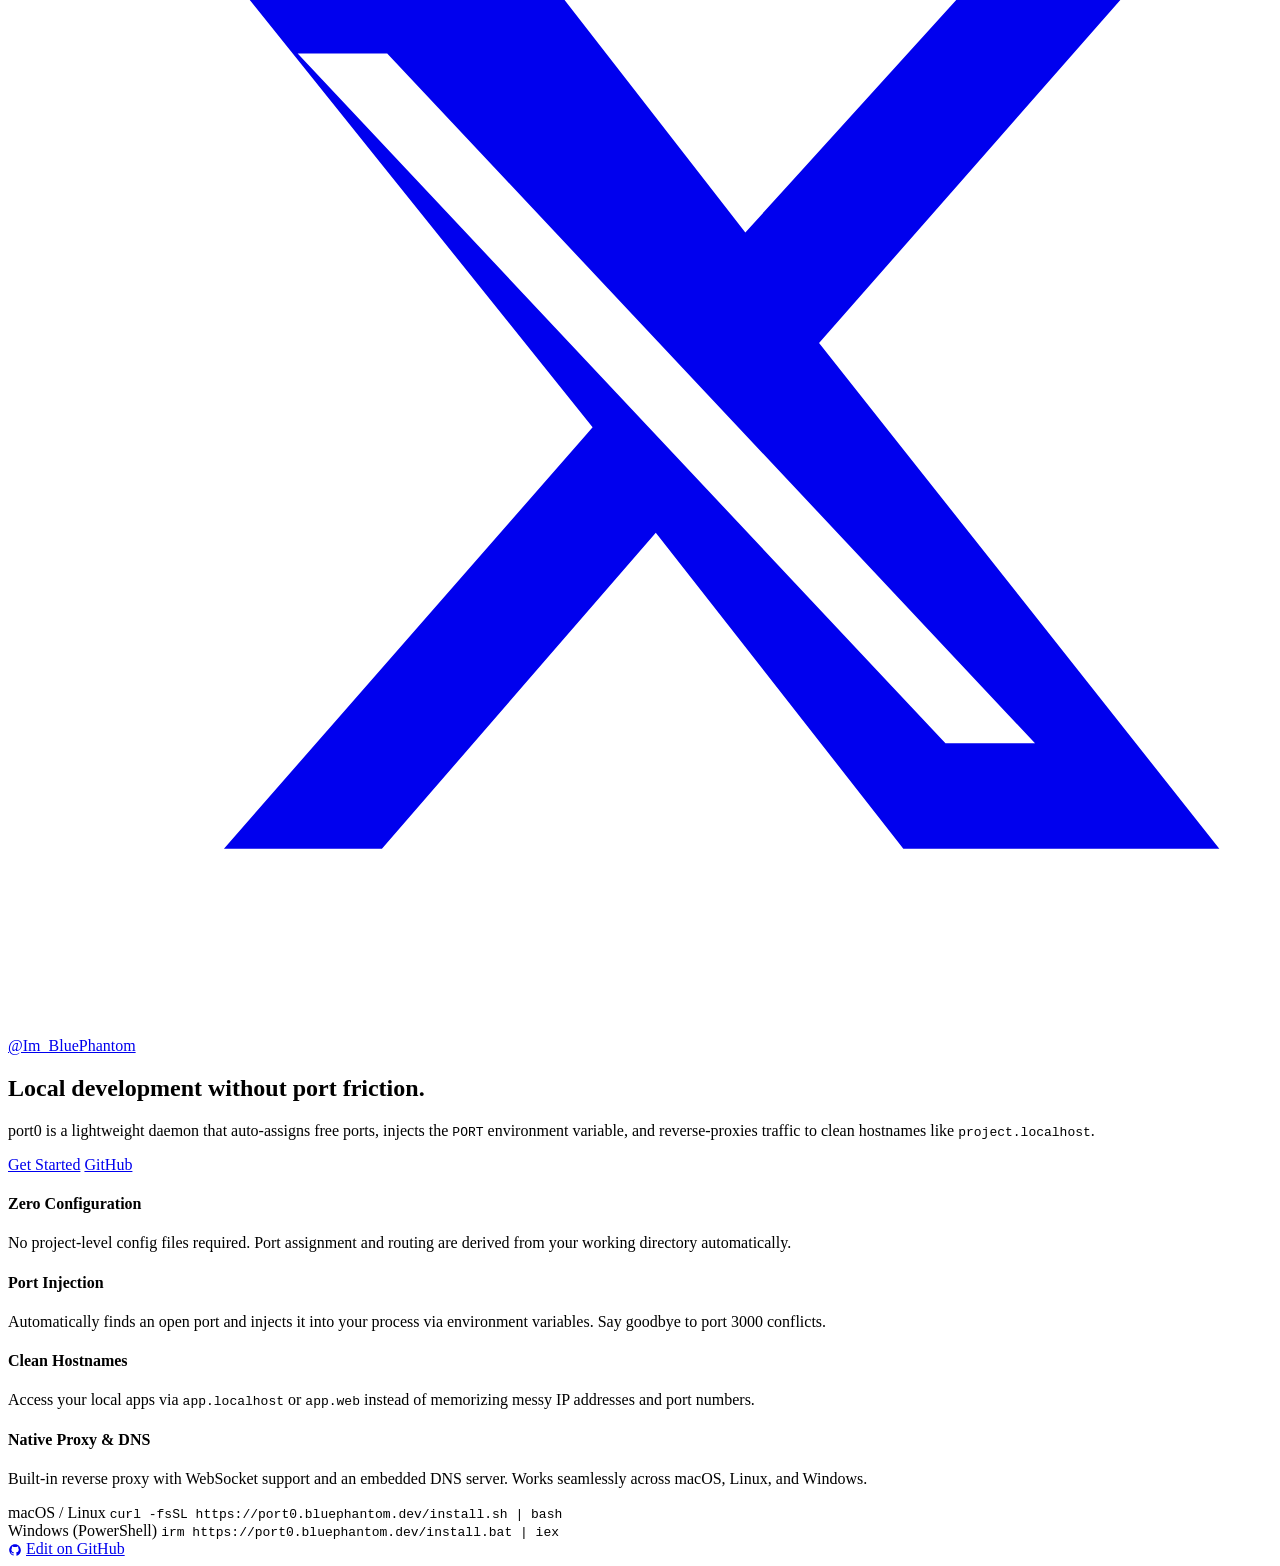
==== commit 9fc7d692: "web: refresh UI layout, styles, and add RSS/sitemap files" ====
--- a/web/public/index.html
+++ b/web/public/index.html
@@ -52,18 +52,18 @@
         <main>
 <div class="layout">
     <aside class="rail">
-        <div class="brandmark">
+        <a href="/" class="brandmark" aria-label="port0 home">
             <span class="mark"></span>
             <div class="word">port0</div>
             <div class="kicker">No ports. Just names.</div>
-        </div>
-
-        <div class="theme-switch" role="group" aria-label="Theme">
+        </a>
+
+        <div class="theme-switch" role="group" aria-label="Theme Selection">
             <button
                 class="theme-option"
                 type="button"
                 data-theme-mode="system"
-                aria-label="System"
+                aria-label="System Theme"
             >
                 <svg
                     viewBox="0 0 24 24"
@@ -90,43 +90,45 @@
                 class="theme-option"
                 type="button"
                 data-theme-mode="light"
-                aria-label="Light"
+                aria-label="Light Theme"
             >
-                <svg viewBox="0 0 24 24" aria-hidden="true">
-                    <circle
-                        cx="12"
-                        cy="12"
-                        r="5"
-                        fill="none"
-                        stroke="currentColor"
-                        stroke-width="1.4"
-                    />
+                <svg
+                    viewBox="0 0 24 24"
+                    aria-hidden="true"
+                    fill="none"
+                    stroke="currentColor"
+                    stroke-width="1.4"
+                    stroke-linecap="round"
+                >
+                    <circle cx="12" cy="12" r="5"></circle>
                     <path
-                        d="M12 3v3M12 18v3M3 12h3M18 12h3M5.2 5.2l2.1 2.1M16.7 16.7l2.1 2.1M18.8 5.2l-2.1 2.1M7.3 16.7l-2.1 2.1"
-                        stroke="currentColor"
-                        stroke-width="1.4"
-                        stroke-linecap="round"
-                    />
+                        d="M12 1v2M12 21v2M4.22 4.22l1.42 1.42M18.36 18.36l1.42 1.42M1 12h2M21 12h2M4.22 19.78l1.42-1.42M18.36 5.64l1.42-1.42"
+                    ></path>
                 </svg>
             </button>
             <button
                 class="theme-option"
                 type="button"
                 data-theme-mode="dark"
-                aria-label="Dark"
+                aria-label="Dark Theme"
             >
-                <svg viewBox="0 0 24 24" aria-hidden="true">
+                <svg
+                    viewBox="0 0 24 24"
+                    aria-hidden="true"
+                    fill="none"
+                    stroke="currentColor"
+                    stroke-width="1.4"
+                    stroke-linecap="round"
+                >
                     <path
-                        d="M20 15.5a8 8 0 0 1-9.5-11 8.5 8.5 0 1 0 9.5 11z"
-                        fill="none"
-                        stroke="currentColor"
-                        stroke-width="1.4"
-                    />
+                        d="M21 12.79A9 9 0 1 1 11.21 3 7 7 0 0 0 21 12.79z"
+                    ></path>
                 </svg>
             </button>
         </div>
 
         <nav class="rail-nav" aria-label="Sections">
+            <div class="nav-indicator" aria-hidden="true"></div>
             <a href="#overview" data-section="overview">Overview</a>
             <a href="#install" data-section="install">Install</a>
             <a href="#quickstart" data-section="quickstart">Quick start</a>
@@ -143,14 +145,11 @@
                 rel="noopener"
                 target="_blank"
             >
-                <span class="icon" aria-hidden="true">
-                    <svg viewBox="0 0 24 24">
-                        <path
-                            d="M12 2C6.5 2 2 6.6 2 12.2c0 4.4 2.9 8.1 6.9 9.4.5.1.7-.2.7-.5v-1.8c-2.8.6-3.4-1.4-3.4-1.4-.5-1.2-1.1-1.5-1.1-1.5-.9-.6.1-.6.1-.6 1 0 1.6 1.1 1.6 1.1.9 1.6 2.4 1.1 3 .8.1-.7.4-1.1.7-1.4-2.2-.3-4.6-1.1-4.6-5 0-1.1.4-2 1-2.7-.1-.3-.5-1.2.1-2.6 0 0 .8-.3 2.7 1a9.1 9.1 0 0 1 4.9 0c1.9-1.3 2.7-1 2.7-1 .6 1.4.2 2.3.1 2.6.6.7 1 1.6 1 2.7 0 3.9-2.4 4.7-4.7 5 .4.3.8 1 .8 2.1v3.1c0 .3.2.6.7.5 4-1.3 6.9-5 6.9-9.4C22 6.6 17.5 2 12 2z"
-                            fill="currentColor"
-                        />
-                    </svg>
-                </span>
+                <svg viewBox="0 0 24 24" fill="currentColor">
+                    <path
+                        d="M12 2C6.5 2 2 6.6 2 12.2c0 4.4 2.9 8.1 6.9 9.4.5.1.7-.2.7-.5v-1.8c-2.8.6-3.4-1.4-3.4-1.4-.5-1.2-1.1-1.5-1.1-1.5-.9-.6.1-.6.1-.6 1 0 1.6 1.1 1.6 1.1.9 1.6 2.4 1.1 3 .8.1-.7.4-1.1.7-1.4-2.2-.3-4.6-1.1-4.6-5 0-1.1.4-2 1-2.7-.1-.3-.5-1.2.1-2.6 0 0 .8-.3 2.7 1a9.1 9.1 0 0 1 4.9 0c1.9-1.3 2.7-1 2.7-1 .6 1.4.2 2.3.1 2.6.6.7 1 1.6 1 2.7 0 3.9-2.4 4.7-4.7 5 .4.3.8 1 .8 2.1v3.1c0 .3.2.6.7.5 4-1.3 6.9-5 6.9-9.4C22 6.6 17.5 2 12 2z"
+                    />
+                </svg>
                 GitHub
             </a>
             <a
@@ -159,14 +158,11 @@
                 rel="noopener"
                 target="_blank"
             >
-                <span class="icon" aria-hidden="true">
-                    <svg viewBox="0 0 24 24">
-                        <path
-                            d="M18.9 3.5h3l-6.5 7.4 7.6 9.6h-6l-4.7-6-5.2 6h-3l7-8-7.3-9.1h6l4.2 5.4 4.9-5.4zm-1.1 15h1.7L7.2 5.4H5.5l12.3 13.1z"
-                            fill="currentColor"
-                        />
-                    </svg>
-                </span>
+                <svg viewBox="0 0 24 24" fill="currentColor">
+                    <path
+                        d="M18.9 3.5h3l-6.5 7.4 7.6 9.6h-6l-4.7-6-5.2 6h-3l7-8-7.3-9.1h6l4.2 5.4 4.9-5.4zm-1.1 15h1.7L7.2 5.4H5.5l12.3 13.1z"
+                    />
+                </svg>
                 @Im_BluePhantom
             </a>
         </div>
@@ -174,10 +170,28 @@
 
     <div class="page"><section id="overview" class="panel-section">
 <h1>Local development without port friction.</h1>
-<p class="lede">port0 auto-assigns a free port, injects <code>PORT</code>, and reverse-proxies HTTP traffic on port 80 to clean hostnames like <code>project.localhost</code>, <code>project.web</code>, and <code>project.local</code>.</p>
+<p class="lede">port0 is a lightweight daemon that auto-assigns free ports, injects the <code>PORT</code> environment variable, and reverse-proxies traffic to clean hostnames like <code>project.localhost</code>.</p>
 <div class="cta">
-<a class="btn primary" href="#install">Install</a>
+<a class="btn primary" href="#install">Get Started</a>
 <a class="btn external" href="https://github.com/blu3ph4ntom/port0" rel="noopener" target="_blank">GitHub</a>
+</div>
+<div class="features">
+<div class="feature-item">
+<h4>Zero Configuration</h4>
+<p>No project-level config files required. Port assignment and routing are derived from your working directory automatically.</p>
+</div>
+<div class="feature-item">
+<h4>Port Injection</h4>
+<p>Automatically finds an open port and injects it into your process via environment variables. Say goodbye to port 3000 conflicts.</p>
+</div>
+<div class="feature-item">
+<h4>Clean Hostnames</h4>
+<p>Access your local apps via <code>app.localhost</code> or <code>app.web</code> instead of memorizing messy IP addresses and port numbers.</p>
+</div>
+<div class="feature-item">
+<h4>Native Proxy & DNS</h4>
+<p>Built-in reverse proxy with WebSocket support and an embedded DNS server. Works seamlessly across macOS, Linux, and Windows.</p>
+</div>
 </div>
 <div class="quick">
 <div class="cmd">
@@ -343,11 +357,14 @@
 
 <script>
     (function () {
-        
         const root = document.documentElement;
         const themeOptions = document.querySelectorAll(".theme-option");
+        const indicator = document.querySelector(".nav-indicator");
+        const sections = document.querySelectorAll(".panel-section");
+        const navLinks = document.querySelectorAll(".rail-nav a");
         const storageKey = "port0-theme-mode";
 
+        
         function applyTheme(mode) {
             if (mode === "system") {
                 const prefersDark = window.matchMedia(
@@ -358,21 +375,19 @@
                 root.setAttribute("data-theme", mode);
             }
             localStorage.setItem(storageKey, mode);
-
-            themeOptions.forEach((opt) => {
+            themeOptions.forEach((opt) =>
                 opt.classList.toggle(
                     "is-active",
                     opt.dataset.themeMode === mode,
-                );
-            });
+                ),
+            );
         }
 
         window
             .matchMedia("(prefers-color-scheme: dark)")
             .addEventListener("change", () => {
-                if (localStorage.getItem(storageKey) === "system") {
+                if (localStorage.getItem(storageKey) === "system")
                     applyTheme("system");
-                }
             });
 
         themeOptions.forEach((opt) => {
@@ -381,59 +396,76 @@
             );
         });
 
-        const savedTheme = localStorage.getItem(storageKey) || "system";
-        applyTheme(savedTheme);
+        applyTheme(localStorage.getItem(storageKey) || "system");
 
         
-        const sections = document.querySelectorAll(".panel-section");
-        const navLinks = document.querySelectorAll(".rail-nav a");
-
         function activateSection(id) {
+            const activeSec = document.getElementById(id);
+            if (!activeSec) return;
+
             sections.forEach((sec) => {
-                if (sec.getAttribute("id") === id) {
+                if (sec.id === id) {
                     sec.style.display = "block";
-                    setTimeout(() => sec.classList.add("is-active"), 10);
+                    requestAnimationFrame(() => sec.classList.add("is-active"));
                 } else {
                     sec.classList.remove("is-active");
-                    sec.style.display = "none";
+                    
+                    setTimeout(() => {
+                        if (!sec.classList.contains("is-active"))
+                            sec.style.display = "none";
+                    }, 400);
                 }
             });
+
             navLinks.forEach((link) => {
-                link.classList.toggle(
-                    "is-active",
-                    link.getAttribute("href") === "#" + id,
-                );
+                const isActive = link.getAttribute("href") === "#" + id;
+                link.classList.toggle("is-active", isActive);
+                if (isActive && indicator) {
+                    indicator.style.opacity = "1";
+                    
+                    const linkTop = link.offsetTop;
+                    const linkHeight = link.offsetHeight;
+                                        indicator.style.transform = `translateY(${linkTop + linkHeight / 2 - 2}px) scale(0.85)`;
+                }
             });
         }
 
         navLinks.forEach((link) => {
-            link.addEventListener("click", function (e) {
+            link.addEventListener("click", (e) => {
                 e.preventDefault();
-                const targetId = this.getAttribute("href").substring(1);
-                activateSection(targetId);
-                history.replaceState(null, null, "#" + targetId);
+                const id = link.getAttribute("href").substring(1);
+                activateSection(id);
+                history.replaceState(null, null, "#" + id);
+                window.scrollTo({ top: 0, behavior: "smooth" });
             });
         });
 
-        const hash = window.location.hash.substring(1);
-        if (hash && document.getElementById(hash)) {
-            activateSection(hash);
-        } else {
-            activateSection("overview");
+        
+        function syncHash() {
+            const hash = window.location.hash.substring(1);
+            activateSection(
+                hash && document.getElementById(hash) ? hash : "overview",
+            );
         }
+
+        window.addEventListener("hashchange", syncHash);
+        syncHash();
 
         
         document.querySelectorAll("pre").forEach((pre) => {
             const btn = document.createElement("button");
             btn.className = "copy-btn";
-            btn.innerHTML = `<svg viewBox="0 0 24 24" fill="none" stroke="currentColor" stroke-width="2"><rect x="9" y="9" width="13" height="13" rx="2" ry="2"></rect><path d="M5 15H4a2 2 0 0 1-2-2V4a2 2 0 0 1 2-2h9a2 2 0 0 1 2 2v1"></path></svg>`;
+            btn.innerHTML = `<svg viewBox="0 0 24 24" fill="none" stroke="currentColor" stroke-width="2" stroke-linecap="round" stroke-linejoin="round"><rect x="9" y="9" width="13" height="13" rx="2" ry="2"></rect><path d="M5 15H4a2 2 0 0 1-2-2V4a2 2 0 0 1 2-2h9a2 2 0 0 1 2 2v1"></path></svg>`;
             btn.addEventListener("click", () => {
-                const code = pre.querySelector("code")
-                    ? pre.querySelector("code").innerText
-                    : pre.innerText;
-                navigator.clipboard.writeText(code);
-                btn.classList.add("copied");
-                setTimeout(() => btn.classList.remove("copied"), 2000);
+                const text = pre.innerText;
+                navigator.clipboard.writeText(text).then(() => {
+                    btn.classList.add("copied");
+                    btn.innerHTML = `<svg viewBox="0 0 24 24" fill="none" stroke="currentColor" stroke-width="2.5" stroke-linecap="round" stroke-linejoin="round"><polyline points="20 6 9 17 4 12"></polyline></svg>`;
+                    setTimeout(() => {
+                        btn.classList.remove("copied");
+                        btn.innerHTML = `<svg viewBox="0 0 24 24" fill="none" stroke="currentColor" stroke-width="2" stroke-linecap="round" stroke-linejoin="round"><rect x="9" y="9" width="13" height="13" rx="2" ry="2"></rect><path d="M5 15H4a2 2 0 0 1-2-2V4a2 2 0 0 1 2-2h9a2 2 0 0 1 2 2v1"></path></svg>`;
+                    }, 2000);
+                });
             });
             pre.appendChild(btn);
         });
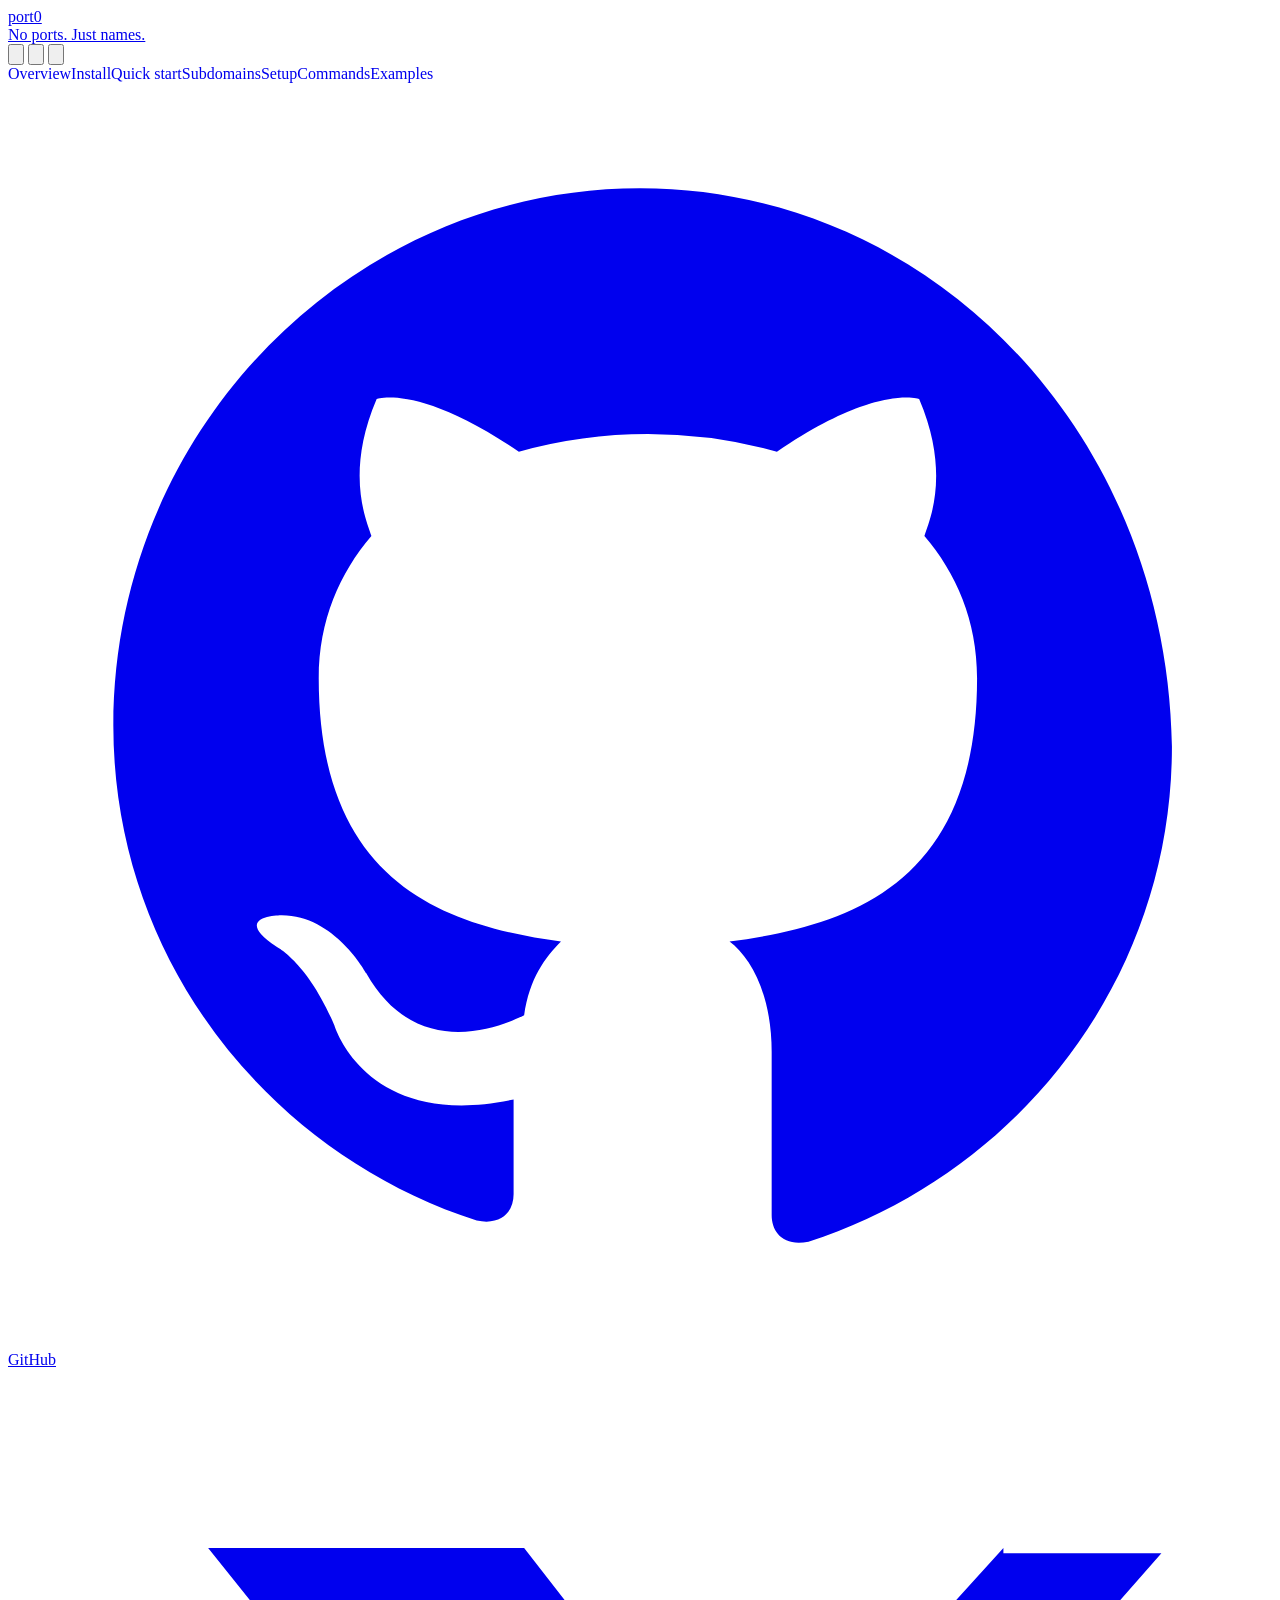
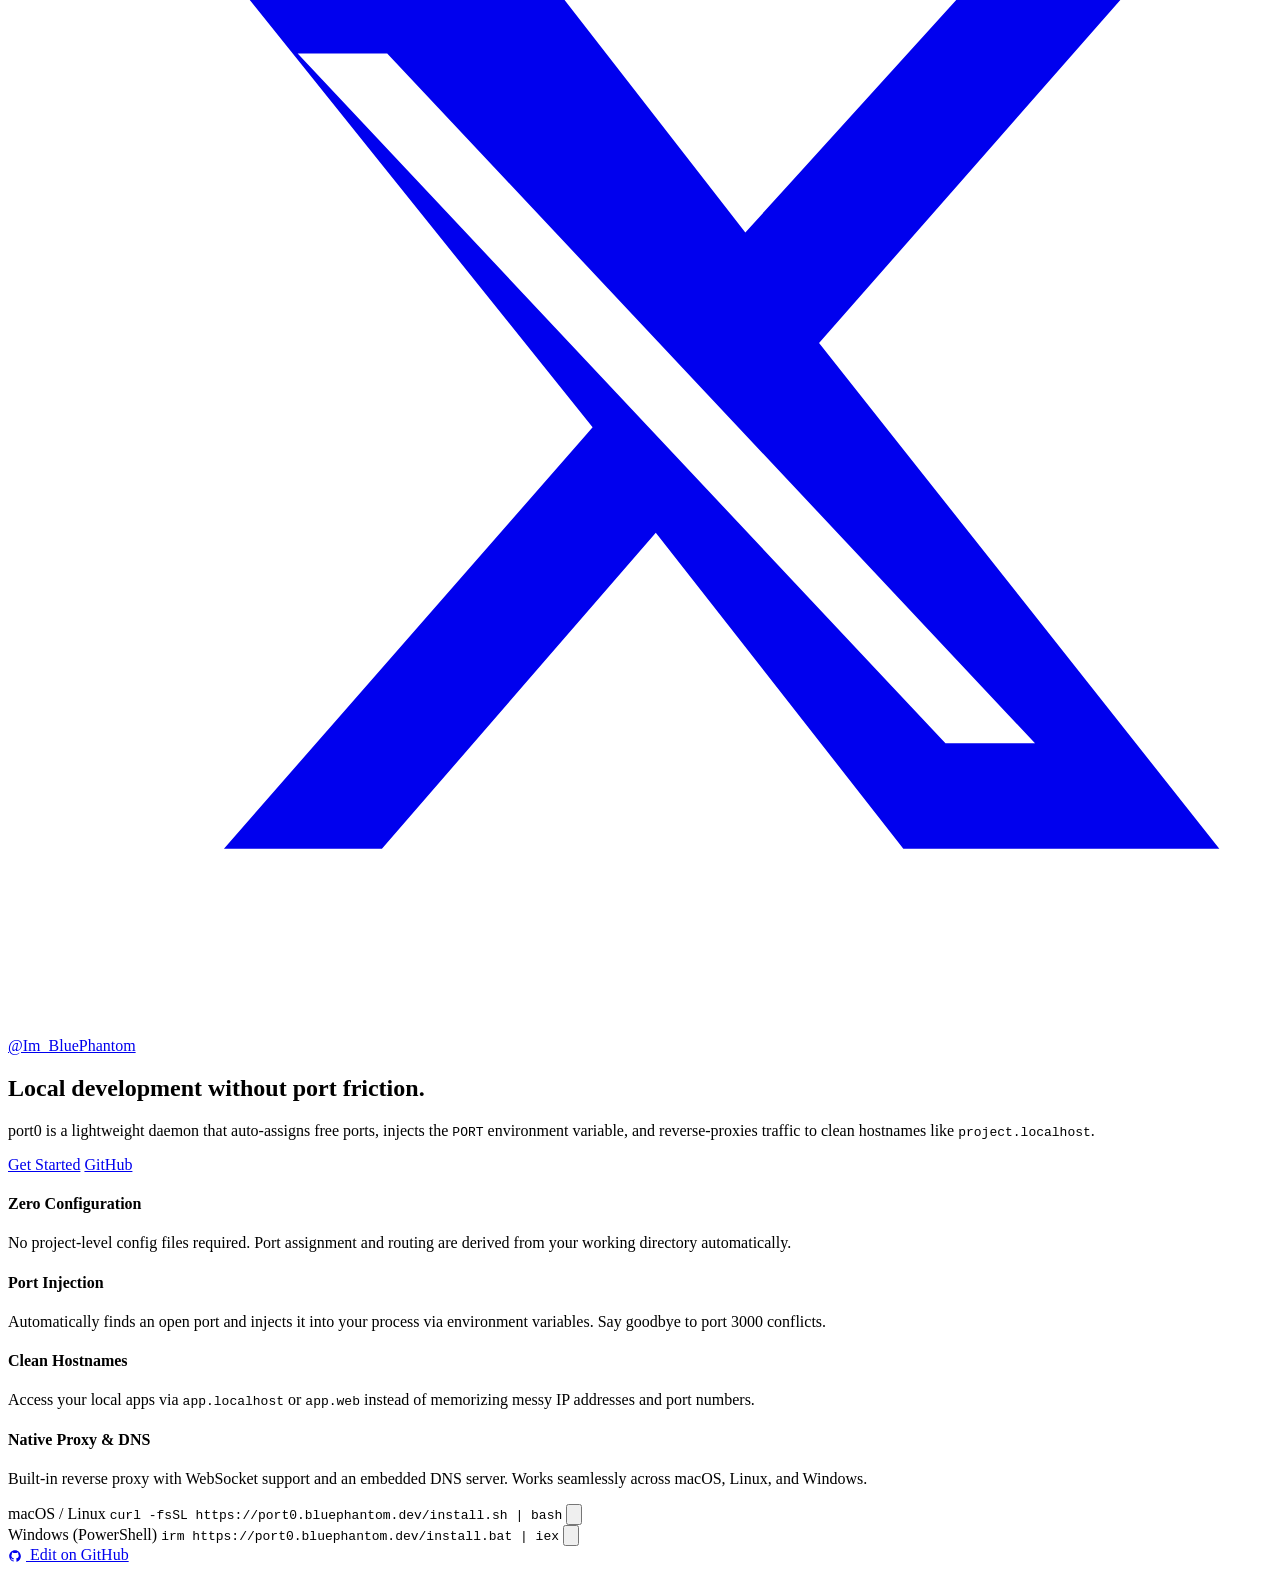
==== commit 39069843: "Add new docs sections and redesign web UI layout and styles - Split homepage content into structured" ====
--- a/web/public/index.html
+++ b/web/public/index.html
@@ -49,127 +49,57 @@
 
     </head>
     <body>
-        <main>
-<div class="layout">
-    <aside class="rail">
-        <a href="/" class="brandmark" aria-label="port0 home">
-            <span class="mark"></span>
-            <div class="word">port0</div>
-            <div class="kicker">No ports. Just names.</div>
-        </a>
-
-        <div class="theme-switch" role="group" aria-label="Theme Selection">
-            <button
-                class="theme-option"
-                type="button"
-                data-theme-mode="system"
-                aria-label="System Theme"
-            >
-                <svg
-                    viewBox="0 0 24 24"
-                    aria-hidden="true"
-                    fill="none"
-                    stroke="currentColor"
-                    stroke-width="1.4"
-                    stroke-linecap="round"
-                    stroke-linejoin="round"
-                >
-                    <rect
-                        x="2"
-                        y="3"
-                        width="20"
-                        height="14"
-                        rx="2"
-                        ry="2"
-                    ></rect>
-                    <line x1="8" y1="21" x2="16" y2="21"></line>
-                    <line x1="12" y1="17" x2="12" y2="21"></line>
-                </svg>
-            </button>
-            <button
-                class="theme-option"
-                type="button"
-                data-theme-mode="light"
-                aria-label="Light Theme"
-            >
-                <svg
-                    viewBox="0 0 24 24"
-                    aria-hidden="true"
-                    fill="none"
-                    stroke="currentColor"
-                    stroke-width="1.4"
-                    stroke-linecap="round"
-                >
-                    <circle cx="12" cy="12" r="5"></circle>
-                    <path
-                        d="M12 1v2M12 21v2M4.22 4.22l1.42 1.42M18.36 18.36l1.42 1.42M1 12h2M21 12h2M4.22 19.78l1.42-1.42M18.36 5.64l1.42-1.42"
-                    ></path>
-                </svg>
-            </button>
-            <button
-                class="theme-option"
-                type="button"
-                data-theme-mode="dark"
-                aria-label="Dark Theme"
-            >
-                <svg
-                    viewBox="0 0 24 24"
-                    aria-hidden="true"
-                    fill="none"
-                    stroke="currentColor"
-                    stroke-width="1.4"
-                    stroke-linecap="round"
-                >
-                    <path
-                        d="M21 12.79A9 9 0 1 1 11.21 3 7 7 0 0 0 21 12.79z"
-                    ></path>
-                </svg>
-            </button>
-        </div>
-
-        <nav class="rail-nav" aria-label="Sections">
-            <div class="nav-indicator" aria-hidden="true"></div>
-            <a href="#overview" data-section="overview">Overview</a>
-            <a href="#install" data-section="install">Install</a>
-            <a href="#quickstart" data-section="quickstart">Quick start</a>
-            <a href="#subdomains" data-section="subdomains">Subdomains</a>
-            <a href="#setup" data-section="setup">Setup</a>
-            <a href="#commands" data-section="commands">Commands</a>
-            <a href="#examples" data-section="examples">Examples</a>
-        </nav>
-
-        <div class="rail-links">
-            <a
-                class="external"
-                href="https://github.com/blu3ph4ntom/port0"
-                rel="noopener"
-                target="_blank"
-            >
-                <svg viewBox="0 0 24 24" fill="currentColor">
-                    <path
-                        d="M12 2C6.5 2 2 6.6 2 12.2c0 4.4 2.9 8.1 6.9 9.4.5.1.7-.2.7-.5v-1.8c-2.8.6-3.4-1.4-3.4-1.4-.5-1.2-1.1-1.5-1.1-1.5-.9-.6.1-.6.1-.6 1 0 1.6 1.1 1.6 1.1.9 1.6 2.4 1.1 3 .8.1-.7.4-1.1.7-1.4-2.2-.3-4.6-1.1-4.6-5 0-1.1.4-2 1-2.7-.1-.3-.5-1.2.1-2.6 0 0 .8-.3 2.7 1a9.1 9.1 0 0 1 4.9 0c1.9-1.3 2.7-1 2.7-1 .6 1.4.2 2.3.1 2.6.6.7 1 1.6 1 2.7 0 3.9-2.4 4.7-4.7 5 .4.3.8 1 .8 2.1v3.1c0 .3.2.6.7.5 4-1.3 6.9-5 6.9-9.4C22 6.6 17.5 2 12 2z"
-                    />
-                </svg>
-                GitHub
-            </a>
-            <a
-                class="external"
-                href="https://twitter.com/Im_BluePhantom"
-                rel="noopener"
-                target="_blank"
-            >
-                <svg viewBox="0 0 24 24" fill="currentColor">
-                    <path
-                        d="M18.9 3.5h3l-6.5 7.4 7.6 9.6h-6l-4.7-6-5.2 6h-3l7-8-7.3-9.1h6l4.2 5.4 4.9-5.4zm-1.1 15h1.7L7.2 5.4H5.5l12.3 13.1z"
-                    />
-                </svg>
-                @Im_BluePhantom
-            </a>
-        </div>
-    </aside>
-
-    <div class="page"><section id="overview" class="panel-section">
-<h1>Local development without port friction.</h1>
+        <main><div class="layout">
+  <aside class="rail">
+    <a href="/" class="brandmark" aria-label="port0 home">
+      <span class="mark"></span>
+      <div class="word">port0</div>
+      <div class="kicker">No ports. Just names.</div>
+    </a>
+
+    <div class="theme-switch" role="group" aria-label="Theme selection">
+      <button class="theme-option" type="button" data-theme-mode="system" aria-label="System theme">
+        <svg viewBox="0 0 24 24" aria-hidden="true" fill="none" stroke="currentColor" stroke-width="1.4" stroke-linecap="round" stroke-linejoin="round">
+          <rect x="2" y="3" width="20" height="14" rx="2" ry="2"></rect>
+          <line x1="8" y1="21" x2="16" y2="21"></line>
+          <line x1="12" y1="17" x2="12" y2="21"></line>
+        </svg>
+      </button>
+      <button class="theme-option" type="button" data-theme-mode="light" aria-label="Light theme">
+        <svg viewBox="0 0 24 24" aria-hidden="true" fill="none" stroke="currentColor" stroke-width="1.4" stroke-linecap="round" stroke-linejoin="round">
+          <circle cx="12" cy="12" r="5"></circle>
+          <path d="M12 1v2M12 21v2M4.22 4.22l1.42 1.42M18.36 18.36l1.42 1.42M1 12h2M21 12h2M4.22 19.78l1.42-1.42M18.36 5.64l1.42-1.42"></path>
+        </svg>
+      </button>
+      <button class="theme-option" type="button" data-theme-mode="dark" aria-label="Dark theme">
+        <svg viewBox="0 0 24 24" aria-hidden="true" fill="none" stroke="currentColor" stroke-width="1.4" stroke-linecap="round" stroke-linejoin="round">
+          <path d="M21 12.79A9 9 0 1 1 11.21 3 7 7 0 0 0 21 12.79z"></path>
+        </svg>
+      </button>
+    </div>
+
+    <nav class="rail-nav" aria-label="Sections">
+      <div class="nav-indicator" aria-hidden="true"></div><a href="#overview" data-section="overview"><span class="nav-text">Overview</span></a><a href="#install" data-section="install"><span class="nav-text">Install</span></a><a href="#quickstart" data-section="quickstart"><span class="nav-text">Quick start</span></a><a href="#subdomains" data-section="subdomains"><span class="nav-text">Subdomains</span></a><a href="#setup" data-section="setup"><span class="nav-text">Setup</span></a><a href="#commands" data-section="commands"><span class="nav-text">Commands</span></a><a href="#examples" data-section="examples"><span class="nav-text">Examples</span></a></nav>
+
+    <div class="rail-links">
+      <a class="external" href="https://github.com/blu3ph4ntom/port0" rel="noopener" target="_blank">
+        <svg viewBox="0 0 24 24" fill="currentColor" aria-hidden="true">
+          <path d="M12 2C6.5 2 2 6.6 2 12.2c0 4.4 2.9 8.1 6.9 9.4.5.1.7-.2.7-.5v-1.8c-2.8.6-3.4-1.4-3.4-1.4-.5-1.2-1.1-1.5-1.1-1.5-.9-.6.1-.6.1-.6 1 0 1.6 1.1 1.6 1.1.9 1.6 2.4 1.1 3 .8.1-.7.4-1.1.7-1.4-2.2-.3-4.6-1.1-4.6-5 0-1.1.4-2 1-2.7-.1-.3-.5-1.2.1-2.6 0 0 .8-.3 2.7 1a9.1 9.1 0 0 1 4.9 0c1.9-1.3 2.7-1 2.7-1 .6 1.4.2 2.3.1 2.6.6.7 1 1.6 1 2.7 0 3.9-2.4 4.7-4.7 5 .4.3.8 1 .8 2.1v3.1c0 .3.2.6.7.5 4-1.3 6.9-5 6.9-9.4C22 6.6 17.5 2 12 2z"></path>
+        </svg>
+        GitHub
+      </a>
+
+      <a class="external" href="https://twitter.com/Im_BluePhantom" rel="noopener" target="_blank">
+        <svg viewBox="0 0 24 24" fill="currentColor" aria-hidden="true">
+          <path d="M18.9 3.5h3l-6.5 7.4 7.6 9.6h-6l-4.7-6-5.2 6h-3l7-8-7.3-9.1h6l4.2 5.4 4.9-5.4zm-1.1 15h1.7L7.2 5.4H5.5l12.3 13.1z"></path>
+        </svg>
+        @Im_BluePhantom
+      </a>
+    </div>
+  </aside>
+
+  <div class="page"><section id="overview" class="panel-section" aria-labelledby="overview-heading">
+        <div class="panel-body"><h1>Local development without port friction.</h1>
 <p class="lede">port0 is a lightweight daemon that auto-assigns free ports, injects the <code>PORT</code> environment variable, and reverse-proxies traffic to clean hostnames like <code>project.localhost</code>.</p>
 <div class="cta">
 <a class="btn primary" href="#install">Get Started</a>
@@ -203,12 +133,14 @@
 <code>irm https://port0.bluephantom.dev/install.bat | iex</code>
 </div>
 </div>
-<div class="section-footer">
-<a class="edit-link external" href="https://github.com/blu3ph4ntom/port0/edit/main/web/content/_index.md" rel="noopener" target="_blank"><svg viewBox="0 0 24 24" width="14" height="14" fill="currentColor" style="vertical-align: middle; margin-right: 4px;"><path d="M12 2C6.5 2 2 6.6 2 12.2c0 4.4 2.9 8.1 6.9 9.4.5.1.7-.2.7-.5v-1.8c-2.8.6-3.4-1.4-3.4-1.4-.5-1.2-1.1-1.5-1.1-1.5-.9-.6.1-.6.1-.6 1 0 1.6 1.1 1.6 1.1.9 1.6 2.4 1.1 3 .8.1-.7.4-1.1.7-1.4-2.2-.3-4.6-1.1-4.6-5 0-1.1.4-2 1-2.7-.1-.3-.5-1.2.1-2.6 0 0 .8-.3 2.7 1a9.1 9.1 0 0 1 4.9 0c1.9-1.3 2.7-1 2.7-1 .6 1.4.2 2.3.1 2.6.6.7 1 1.6 1 2.7 0 3.9-2.4 4.7-4.7 5 .4.3.8 1 .8 2.1v3.1c0 .3.2.6.7.5 4-1.3 6.9-5 6.9-9.4C22 6.6 17.5 2 12 2z"/></svg>Edit on GitHub</a>
-</div>
-</section>
-<section id="install" class="panel-section">
-<h2>Install</h2>
+</div><div class="section-footer"><a class="edit-link external" href="https://github.com/blu3ph4ntom/port0/edit/main/web/content/sections%5coverview.md" rel="noopener" target="_blank">
+              <svg viewBox="0 0 24 24" width="14" height="14" fill="currentColor" aria-hidden="true" style="vertical-align: middle; margin-right: 4px;">
+                <path d="M12 2C6.5 2 2 6.6 2 12.2c0 4.4 2.9 8.1 6.9 9.4.5.1.7-.2.7-.5v-1.8c-2.8.6-3.4-1.4-3.4-1.4-.5-1.2-1.1-1.5-1.1-1.5-.9-.6.1-.6.1-.6 1 0 1.6 1.1 1.6 1.1.9 1.6 2.4 1.1 3 .8.1-.7.4-1.1.7-1.4-2.2-.3-4.6-1.1-4.6-5 0-1.1.4-2 1-2.7-.1-.3-.5-1.2.1-2.6 0 0 .8-.3 2.7 1a9.1 9.1 0 0 1 4.9 0c1.9-1.3 2.7-1 2.7-1 .6 1.4.2 2.3.1 2.6.6.7 1 1.6 1 2.7 0 3.9-2.4 4.7-4.7 5 .4.3.8 1 .8 2.1v3.1c0 .3.2.6.7.5 4-1.3 6.9-5 6.9-9.4C22 6.6 17.5 2 12 2z"></path>
+              </svg>
+              Edit on GitHub
+            </a></div>
+      </section><section id="install" class="panel-section" aria-labelledby="install-heading">
+        <div class="panel-body"><h2>Install</h2>
 <div class="grid">
 <div>
 <h3>One-line installer</h3>
@@ -228,12 +160,14 @@
 # move to a folder on PATH, e.g. %USERPROFILE%\bin</code></pre>
 </div>
 </div>
-<div class="section-footer">
-<a class="edit-link external" href="https://github.com/blu3ph4ntom/port0/edit/main/web/content/_index.md" rel="noopener" target="_blank"><svg viewBox="0 0 24 24" width="14" height="14" fill="currentColor" style="vertical-align: middle; margin-right: 4px;"><path d="M12 2C6.5 2 2 6.6 2 12.2c0 4.4 2.9 8.1 6.9 9.4.5.1.7-.2.7-.5v-1.8c-2.8.6-3.4-1.4-3.4-1.4-.5-1.2-1.1-1.5-1.1-1.5-.9-.6.1-.6.1-.6 1 0 1.6 1.1 1.6 1.1.9 1.6 2.4 1.1 3 .8.1-.7.4-1.1.7-1.4-2.2-.3-4.6-1.1-4.6-5 0-1.1.4-2 1-2.7-.1-.3-.5-1.2.1-2.6 0 0 .8-.3 2.7 1a9.1 9.1 0 0 1 4.9 0c1.9-1.3 2.7-1 2.7-1 .6 1.4.2 2.3.1 2.6.6.7 1 1.6 1 2.7 0 3.9-2.4 4.7-4.7 5 .4.3.8 1 .8 2.1v3.1c0 .3.2.6.7.5 4-1.3 6.9-5 6.9-9.4C22 6.6 17.5 2 12 2z"/></svg>Edit on GitHub</a>
-</div>
-</section>
-<section id="quickstart" class="panel-section">
-<h2>Quick start</h2>
+</div><div class="section-footer"><a class="edit-link external" href="https://github.com/blu3ph4ntom/port0/edit/main/web/content/sections%5cinstall.md" rel="noopener" target="_blank">
+              <svg viewBox="0 0 24 24" width="14" height="14" fill="currentColor" aria-hidden="true" style="vertical-align: middle; margin-right: 4px;">
+                <path d="M12 2C6.5 2 2 6.6 2 12.2c0 4.4 2.9 8.1 6.9 9.4.5.1.7-.2.7-.5v-1.8c-2.8.6-3.4-1.4-3.4-1.4-.5-1.2-1.1-1.5-1.1-1.5-.9-.6.1-.6.1-.6 1 0 1.6 1.1 1.6 1.1.9 1.6 2.4 1.1 3 .8.1-.7.4-1.1.7-1.4-2.2-.3-4.6-1.1-4.6-5 0-1.1.4-2 1-2.7-.1-.3-.5-1.2.1-2.6 0 0 .8-.3 2.7 1a9.1 9.1 0 0 1 4.9 0c1.9-1.3 2.7-1 2.7-1 .6 1.4.2 2.3.1 2.6.6.7 1 1.6 1 2.7 0 3.9-2.4 4.7-4.7 5 .4.3.8 1 .8 2.1v3.1c0 .3.2.6.7.5 4-1.3 6.9-5 6.9-9.4C22 6.6 17.5 2 12 2z"></path>
+              </svg>
+              Edit on GitHub
+            </a></div>
+      </section><section id="quickstart" class="panel-section" aria-labelledby="quickstart-heading">
+        <div class="panel-body"><h2>Quick start</h2>
 <p>Wrap your usual dev command with <code>port0</code>. It injects <code>PORT</code> and exposes the service at:</p>
 <ul>
 <li><code>http://&lt;name&gt;.localhost</code> (no setup required)</li>
@@ -244,12 +178,14 @@
 port0 npm run dev
 # or
 port0 go run ./cmd/server</code></pre>
-<div class="section-footer">
-<a class="edit-link external" href="https://github.com/blu3ph4ntom/port0/edit/main/web/content/_index.md" rel="noopener" target="_blank"><svg viewBox="0 0 24 24" width="14" height="14" fill="currentColor" style="vertical-align: middle; margin-right: 4px;"><path d="M12 2C6.5 2 2 6.6 2 12.2c0 4.4 2.9 8.1 6.9 9.4.5.1.7-.2.7-.5v-1.8c-2.8.6-3.4-1.4-3.4-1.4-.5-1.2-1.1-1.5-1.1-1.5-.9-.6.1-.6.1-.6 1 0 1.6 1.1 1.6 1.1.9 1.6 2.4 1.1 3 .8.1-.7.4-1.1.7-1.4-2.2-.3-4.6-1.1-4.6-5 0-1.1.4-2 1-2.7-.1-.3-.5-1.2.1-2.6 0 0 .8-.3 2.7 1a9.1 9.1 0 0 1 4.9 0c1.9-1.3 2.7-1 2.7-1 .6 1.4.2 2.3.1 2.6.6.7 1 1.6 1 2.7 0 3.9-2.4 4.7-4.7 5 .4.3.8 1 .8 2.1v3.1c0 .3.2.6.7.5 4-1.3 6.9-5 6.9-9.4C22 6.6 17.5 2 12 2z"/></svg>Edit on GitHub</a>
-</div>
-</section>
-<section id="subdomains" class="panel-section">
-<h2>Subdomain support</h2>
+</div><div class="section-footer"><a class="edit-link external" href="https://github.com/blu3ph4ntom/port0/edit/main/web/content/sections%5cquickstart.md" rel="noopener" target="_blank">
+              <svg viewBox="0 0 24 24" width="14" height="14" fill="currentColor" aria-hidden="true" style="vertical-align: middle; margin-right: 4px;">
+                <path d="M12 2C6.5 2 2 6.6 2 12.2c0 4.4 2.9 8.1 6.9 9.4.5.1.7-.2.7-.5v-1.8c-2.8.6-3.4-1.4-3.4-1.4-.5-1.2-1.1-1.5-1.1-1.5-.9-.6.1-.6.1-.6 1 0 1.6 1.1 1.6 1.1.9 1.6 2.4 1.1 3 .8.1-.7.4-1.1.7-1.4-2.2-.3-4.6-1.1-4.6-5 0-1.1.4-2 1-2.7-.1-.3-.5-1.2.1-2.6 0 0 .8-.3 2.7 1a9.1 9.1 0 0 1 4.9 0c1.9-1.3 2.7-1 2.7-1 .6 1.4.2 2.3.1 2.6.6.7 1 1.6 1 2.7 0 3.9-2.4 4.7-4.7 5 .4.3.8 1 .8 2.1v3.1c0 .3.2.6.7.5 4-1.3 6.9-5 6.9-9.4C22 6.6 17.5 2 12 2z"></path>
+              </svg>
+              Edit on GitHub
+            </a></div>
+      </section><section id="subdomains" class="panel-section" aria-labelledby="subdomains-heading">
+        <div class="panel-body"><h2>Subdomain support</h2>
 <p>Group related projects under a shared parent domain for clean URLs in monorepos.</p>
 <div class="grid">
 <div>
@@ -266,12 +202,14 @@
 <pre><code>port0 -n myapp npm run dev        # myapp.localhost
 port0 npm run dev                 # uses folder name</code></pre>
 <p>Use this for monorepos, micro-frontends, multi-repo domains, or environment separation.</p>
-<div class="section-footer">
-<a class="edit-link external" href="https://github.com/blu3ph4ntom/port0/edit/main/web/content/_index.md" rel="noopener" target="_blank"><svg viewBox="0 0 24 24" width="14" height="14" fill="currentColor" style="vertical-align: middle; margin-right: 4px;"><path d="M12 2C6.5 2 2 6.6 2 12.2c0 4.4 2.9 8.1 6.9 9.4.5.1.7-.2.7-.5v-1.8c-2.8.6-3.4-1.4-3.4-1.4-.5-1.2-1.1-1.5-1.1-1.5-.9-.6.1-.6.1-.6 1 0 1.6 1.1 1.6 1.1.9 1.6 2.4 1.1 3 .8.1-.7.4-1.1.7-1.4-2.2-.3-4.6-1.1-4.6-5 0-1.1.4-2 1-2.7-.1-.3-.5-1.2.1-2.6 0 0 .8-.3 2.7 1a9.1 9.1 0 0 1 4.9 0c1.9-1.3 2.7-1 2.7-1 .6 1.4.2 2.3.1 2.6.6.7 1 1.6 1 2.7 0 3.9-2.4 4.7-4.7 5 .4.3.8 1 .8 2.1v3.1c0 .3.2.6.7.5 4-1.3 6.9-5 6.9-9.4C22 6.6 17.5 2 12 2z"/></svg>Edit on GitHub</a>
-</div>
-</section>
-<section id="setup" class="panel-section">
-<h2>One-time system setup (optional)</h2>
+</div><div class="section-footer"><a class="edit-link external" href="https://github.com/blu3ph4ntom/port0/edit/main/web/content/sections%5csubdomains.md" rel="noopener" target="_blank">
+              <svg viewBox="0 0 24 24" width="14" height="14" fill="currentColor" aria-hidden="true" style="vertical-align: middle; margin-right: 4px;">
+                <path d="M12 2C6.5 2 2 6.6 2 12.2c0 4.4 2.9 8.1 6.9 9.4.5.1.7-.2.7-.5v-1.8c-2.8.6-3.4-1.4-3.4-1.4-.5-1.2-1.1-1.5-1.1-1.5-.9-.6.1-.6.1-.6 1 0 1.6 1.1 1.6 1.1.9 1.6 2.4 1.1 3 .8.1-.7.4-1.1.7-1.4-2.2-.3-4.6-1.1-4.6-5 0-1.1.4-2 1-2.7-.1-.3-.5-1.2.1-2.6 0 0 .8-.3 2.7 1a9.1 9.1 0 0 1 4.9 0c1.9-1.3 2.7-1 2.7-1 .6 1.4.2 2.3.1 2.6.6.7 1 1.6 1 2.7 0 3.9-2.4 4.7-4.7 5 .4.3.8 1 .8 2.1v3.1c0 .3.2.6.7.5 4-1.3 6.9-5 6.9-9.4C22 6.6 17.5 2 12 2z"></path>
+              </svg>
+              Edit on GitHub
+            </a></div>
+      </section><section id="setup" class="panel-section" aria-labelledby="setup-heading">
+        <div class="panel-body"><h2>One-time system setup (optional)</h2>
 <p>Only required to enable <code>.web</code> / <code>.local</code> or to allow binding privileged ports (80/53).</p>
 <ul>
 <li>macOS: <code>sudo port0 setup</code></li>
@@ -279,12 +217,14 @@
 <li>windows: run Administrator PowerShell, then <code>port0 setup</code></li>
 </ul>
 <p>Undo: <code>sudo port0 teardown</code> (or run <code>port0 teardown</code> in Administrator PowerShell on Windows).</p>
-<div class="section-footer">
-<a class="edit-link external" href="https://github.com/blu3ph4ntom/port0/edit/main/web/content/_index.md" rel="noopener" target="_blank"><svg viewBox="0 0 24 24" width="14" height="14" fill="currentColor" style="vertical-align: middle; margin-right: 4px;"><path d="M12 2C6.5 2 2 6.6 2 12.2c0 4.4 2.9 8.1 6.9 9.4.5.1.7-.2.7-.5v-1.8c-2.8.6-3.4-1.4-3.4-1.4-.5-1.2-1.1-1.5-1.1-1.5-.9-.6.1-.6.1-.6 1 0 1.6 1.1 1.6 1.1.9 1.6 2.4 1.1 3 .8.1-.7.4-1.1.7-1.4-2.2-.3-4.6-1.1-4.6-5 0-1.1.4-2 1-2.7-.1-.3-.5-1.2.1-2.6 0 0 .8-.3 2.7 1a9.1 9.1 0 0 1 4.9 0c1.9-1.3 2.7-1 2.7-1 .6 1.4.2 2.3.1 2.6.6.7 1 1.6 1 2.7 0 3.9-2.4 4.7-4.7 5 .4.3.8 1 .8 2.1v3.1c0 .3.2.6.7.5 4-1.3 6.9-5 6.9-9.4C22 6.6 17.5 2 12 2z"/></svg>Edit on GitHub</a>
-</div>
-</section>
-<section id="commands" class="panel-section">
-<h2>Common commands</h2>
+</div><div class="section-footer"><a class="edit-link external" href="https://github.com/blu3ph4ntom/port0/edit/main/web/content/sections%5csetup.md" rel="noopener" target="_blank">
+              <svg viewBox="0 0 24 24" width="14" height="14" fill="currentColor" aria-hidden="true" style="vertical-align: middle; margin-right: 4px;">
+                <path d="M12 2C6.5 2 2 6.6 2 12.2c0 4.4 2.9 8.1 6.9 9.4.5.1.7-.2.7-.5v-1.8c-2.8.6-3.4-1.4-3.4-1.4-.5-1.2-1.1-1.5-1.1-1.5-.9-.6.1-.6.1-.6 1 0 1.6 1.1 1.6 1.1.9 1.6 2.4 1.1 3 .8.1-.7.4-1.1.7-1.4-2.2-.3-4.6-1.1-4.6-5 0-1.1.4-2 1-2.7-.1-.3-.5-1.2.1-2.6 0 0 .8-.3 2.7 1a9.1 9.1 0 0 1 4.9 0c1.9-1.3 2.7-1 2.7-1 .6 1.4.2 2.3.1 2.6.6.7 1 1.6 1 2.7 0 3.9-2.4 4.7-4.7 5 .4.3.8 1 .8 2.1v3.1c0 .3.2.6.7.5 4-1.3 6.9-5 6.9-9.4C22 6.6 17.5 2 12 2z"></path>
+              </svg>
+              Edit on GitHub
+            </a></div>
+      </section><section id="commands" class="panel-section" aria-labelledby="commands-heading">
+        <div class="panel-body"><h2>Common commands</h2>
 <div class="grid">
 <div>
 <ul>
@@ -304,12 +244,14 @@
 </div>
 </div>
 <p><code>port0 daemon start|stop|status</code> — manage daemon</p>
-<div class="section-footer">
-<a class="edit-link external" href="https://github.com/blu3ph4ntom/port0/edit/main/web/content/_index.md" rel="noopener" target="_blank"><svg viewBox="0 0 24 24" width="14" height="14" fill="currentColor" style="vertical-align: middle; margin-right: 4px;"><path d="M12 2C6.5 2 2 6.6 2 12.2c0 4.4 2.9 8.1 6.9 9.4.5.1.7-.2.7-.5v-1.8c-2.8.6-3.4-1.4-3.4-1.4-.5-1.2-1.1-1.5-1.1-1.5-.9-.6.1-.6.1-.6 1 0 1.6 1.1 1.6 1.1.9 1.6 2.4 1.1 3 .8.1-.7.4-1.1.7-1.4-2.2-.3-4.6-1.1-4.6-5 0-1.1.4-2 1-2.7-.1-.3-.5-1.2.1-2.6 0 0 .8-.3 2.7 1a9.1 9.1 0 0 1 4.9 0c1.9-1.3 2.7-1 2.7-1 .6 1.4.2 2.3.1 2.6.6.7 1 1.6 1 2.7 0 3.9-2.4 4.7-4.7 5 .4.3.8 1 .8 2.1v3.1c0 .3.2.6.7.5 4-1.3 6.9-5 6.9-9.4C22 6.6 17.5 2 12 2z"/></svg>Edit on GitHub</a>
-</div>
-</section>
-<section id="examples" class="panel-section">
-<h2>Integration examples</h2>
+</div><div class="section-footer"><a class="edit-link external" href="https://github.com/blu3ph4ntom/port0/edit/main/web/content/sections%5ccommands.md" rel="noopener" target="_blank">
+              <svg viewBox="0 0 24 24" width="14" height="14" fill="currentColor" aria-hidden="true" style="vertical-align: middle; margin-right: 4px;">
+                <path d="M12 2C6.5 2 2 6.6 2 12.2c0 4.4 2.9 8.1 6.9 9.4.5.1.7-.2.7-.5v-1.8c-2.8.6-3.4-1.4-3.4-1.4-.5-1.2-1.1-1.5-1.1-1.5-.9-.6.1-.6.1-.6 1 0 1.6 1.1 1.6 1.1.9 1.6 2.4 1.1 3 .8.1-.7.4-1.1.7-1.4-2.2-.3-4.6-1.1-4.6-5 0-1.1.4-2 1-2.7-.1-.3-.5-1.2.1-2.6 0 0 .8-.3 2.7 1a9.1 9.1 0 0 1 4.9 0c1.9-1.3 2.7-1 2.7-1 .6 1.4.2 2.3.1 2.6.6.7 1 1.6 1 2.7 0 3.9-2.4 4.7-4.7 5 .4.3.8 1 .8 2.1v3.1c0 .3.2.6.7.5 4-1.3 6.9-5 6.9-9.4C22 6.6 17.5 2 12 2z"></path>
+              </svg>
+              Edit on GitHub
+            </a></div>
+      </section><section id="examples" class="panel-section" aria-labelledby="examples-heading">
+        <div class="panel-body"><h2>Integration examples</h2>
 <div class="grid">
 <div>
 <h3>package.json</h3>
@@ -349,127 +291,178 @@
 port0 python -m myapp</code></pre>
 </div>
 </div>
-<div class="section-footer">
-<a class="edit-link external" href="https://github.com/blu3ph4ntom/port0/edit/main/web/content/_index.md" rel="noopener" target="_blank"><svg viewBox="0 0 24 24" width="14" height="14" fill="currentColor" style="vertical-align: middle; margin-right: 4px;"><path d="M12 2C6.5 2 2 6.6 2 12.2c0 4.4 2.9 8.1 6.9 9.4.5.1.7-.2.7-.5v-1.8c-2.8.6-3.4-1.4-3.4-1.4-.5-1.2-1.1-1.5-1.1-1.5-.9-.6.1-.6.1-.6 1 0 1.6 1.1 1.6 1.1.9 1.6 2.4 1.1 3 .8.1-.7.4-1.1.7-1.4-2.2-.3-4.6-1.1-4.6-5 0-1.1.4-2 1-2.7-.1-.3-.5-1.2.1-2.6 0 0 .8-.3 2.7 1a9.1 9.1 0 0 1 4.9 0c1.9-1.3 2.7-1 2.7-1 .6 1.4.2 2.3.1 2.6.6.7 1 1.6 1 2.7 0 3.9-2.4 4.7-4.7 5 .4.3.8 1 .8 2.1v3.1c0 .3.2.6.7.5 4-1.3 6.9-5 6.9-9.4C22 6.6 17.5 2 12 2z"/></svg>Edit on GitHub</a>
-</div>
-</section></div>
-</div>
+</div><div class="section-footer"><a class="edit-link external" href="https://github.com/blu3ph4ntom/port0/edit/main/web/content/sections%5cexamples.md" rel="noopener" target="_blank">
+              <svg viewBox="0 0 24 24" width="14" height="14" fill="currentColor" aria-hidden="true" style="vertical-align: middle; margin-right: 4px;">
+                <path d="M12 2C6.5 2 2 6.6 2 12.2c0 4.4 2.9 8.1 6.9 9.4.5.1.7-.2.7-.5v-1.8c-2.8.6-3.4-1.4-3.4-1.4-.5-1.2-1.1-1.5-1.1-1.5-.9-.6.1-.6.1-.6 1 0 1.6 1.1 1.6 1.1.9 1.6 2.4 1.1 3 .8.1-.7.4-1.1.7-1.4-2.2-.3-4.6-1.1-4.6-5 0-1.1.4-2 1-2.7-.1-.3-.5-1.2.1-2.6 0 0 .8-.3 2.7 1a9.1 9.1 0 0 1 4.9 0c1.9-1.3 2.7-1 2.7-1 .6 1.4.2 2.3.1 2.6.6.7 1 1.6 1 2.7 0 3.9-2.4 4.7-4.7 5 .4.3.8 1 .8 2.1v3.1c0 .3.2.6.7.5 4-1.3 6.9-5 6.9-9.4C22 6.6 17.5 2 12 2z"></path>
+              </svg>
+              Edit on GitHub
+            </a></div>
+      </section></div>
+</div>
+
+<style>
+   
+  .quick .cmd { position: relative; }
+  .quick .cmd:hover .copy-btn { opacity: 1; }
+
+   
+  .rail-nav { position: relative; }
+  .nav-text { display: inline-block; }
+</style>
 
 <script>
-    (function () {
-        const root = document.documentElement;
-        const themeOptions = document.querySelectorAll(".theme-option");
-        const indicator = document.querySelector(".nav-indicator");
-        const sections = document.querySelectorAll(".panel-section");
-        const navLinks = document.querySelectorAll(".rail-nav a");
-        const storageKey = "port0-theme-mode";
-
+(function () {
+  const root = document.documentElement;
+
+  
+  if ("scrollRestoration" in history) history.scrollRestoration = "manual";
+
+
+  
+  const storageKey = "port0-theme-mode";
+  const themeOptions = document.querySelectorAll(".theme-option");
+
+  function applyTheme(mode) {
+    if (mode === "system") {
+      const prefersDark = window.matchMedia("(prefers-color-scheme: dark)").matches;
+      root.setAttribute("data-theme", prefersDark ? "dark" : "light");
+    } else {
+      root.setAttribute("data-theme", mode);
+    }
+
+    localStorage.setItem(storageKey, mode);
+    themeOptions.forEach((opt) => opt.classList.toggle("is-active", opt.dataset.themeMode === mode));
+  }
+
+  window.matchMedia("(prefers-color-scheme: dark)").addEventListener("change", () => {
+    if (localStorage.getItem(storageKey) === "system") applyTheme("system");
+  });
+
+  themeOptions.forEach((opt) => opt.addEventListener("click", () => applyTheme(opt.dataset.themeMode)));
+  applyTheme(localStorage.getItem(storageKey) || "system");
+
+  
+  const nav = document.querySelector(".rail-nav");
+  const indicator = document.querySelector(".nav-indicator");
+  const navLinks = Array.from(document.querySelectorAll(".rail-nav a"));
+  const sections = Array.from(document.querySelectorAll(".panel-section"));
+
+  function setIndicatorToLink(link) {
+    if (!indicator || !nav || !link) return;
+
+    const textEl = link.querySelector(".nav-text") || link;
+    const navRect = nav.getBoundingClientRect();
+    const textRect = textEl.getBoundingClientRect();
+
+    const dotRect = indicator.getBoundingClientRect();
+    const dotSize = dotRect.height || 4;
+    const centerY = (textRect.top + textRect.bottom) / 2;
+    const y = centerY - navRect.top - dotSize / 2;
+
+    indicator.style.opacity = "1";
+    indicator.style.transform = `translateY(${Math.max(0, y)}px)`;
+  }
+
+  function activateSection(id, { replaceHash } = { replaceHash: true }) {
+    let found = false;
+
+    sections.forEach((sec) => {
+      if (sec.id === id) {
+        found = true;
+        sec.style.display = "block";
+        requestAnimationFrame(() => sec.classList.add("is-active"));
+      } else {
+        sec.classList.remove("is-active");
+        setTimeout(() => {
+          if (!sec.classList.contains("is-active")) sec.style.display = "none";
+        }, 450);
+      }
+    });
+
+    navLinks.forEach((link) => {
+      const isActive = link.getAttribute("href") === "#" + id;
+      link.classList.toggle("is-active", isActive);
+      if (isActive) setIndicatorToLink(link);
+    });
+
+    if (replaceHash && found) history.replaceState(null, null, "#" + id);
+  }
+
+  navLinks.forEach((link) => {
+    link.addEventListener("click", (e) => {
+      e.preventDefault();
+      const id = link.getAttribute("href").slice(1);
+      activateSection(id, { replaceHash: false });
+    });
+  });
+
+  function syncFromHash() {
+    const hash = (window.location.hash || "").replace(/^#/, "");
+    const defaultId = navLinks[0] ? navLinks[0].getAttribute("href").slice(1) : "overview";
+    const id = hash && document.getElementById(hash) ? hash : defaultId;
+    activateSection(id, { replaceHash: false });
+  }
+
+  window.addEventListener("hashchange", syncFromHash);
+  window.addEventListener("resize", () => {
+    const active = navLinks.find((l) => l.classList.contains("is-active"));
+    if (active) setIndicatorToLink(active);
+  });
+
+  syncFromHash();
+
+  
+  function makeCopyButton(getText) {
+    const btn = document.createElement("button");
+    btn.className = "copy-btn";
+    btn.type = "button";
+    btn.setAttribute("aria-label", "Copy");
+
+    const iconCopy = `<svg viewBox="0 0 24 24" fill="none" stroke="currentColor" stroke-width="2" stroke-linecap="round" stroke-linejoin="round"><rect x="9" y="9" width="13" height="13" rx="2" ry="2"></rect><path d="M5 15H4a2 2 0 0 1-2-2V4a2 2 0 0 1 2-2h9a2 2 0 0 1 2 2v1"></path></svg>`;
+    const iconDone = `<svg viewBox="0 0 24 24" fill="none" stroke="currentColor" stroke-width="2.5" stroke-linecap="round" stroke-linejoin="round"><polyline points="20 6 9 17 4 12"></polyline></svg>`;
+
+    btn.innerHTML = iconCopy;
+
+    btn.addEventListener("click", async () => {
+      const text = (getText() || "").trim();
+      if (!text) return;
+
+      try {
+        await navigator.clipboard.writeText(text);
+        btn.classList.add("copied");
+        btn.innerHTML = iconDone;
+        window.setTimeout(() => {
+          btn.classList.remove("copied");
+          btn.innerHTML = iconCopy;
+        }, 1600);
+      } catch (_) {
         
-        function applyTheme(mode) {
-            if (mode === "system") {
-                const prefersDark = window.matchMedia(
-                    "(prefers-color-scheme: dark)",
-                ).matches;
-                root.setAttribute("data-theme", prefersDark ? "dark" : "light");
-            } else {
-                root.setAttribute("data-theme", mode);
-            }
-            localStorage.setItem(storageKey, mode);
-            themeOptions.forEach((opt) =>
-                opt.classList.toggle(
-                    "is-active",
-                    opt.dataset.themeMode === mode,
-                ),
-            );
-        }
-
-        window
-            .matchMedia("(prefers-color-scheme: dark)")
-            .addEventListener("change", () => {
-                if (localStorage.getItem(storageKey) === "system")
-                    applyTheme("system");
-            });
-
-        themeOptions.forEach((opt) => {
-            opt.addEventListener("click", () =>
-                applyTheme(opt.dataset.themeMode),
-            );
-        });
-
-        applyTheme(localStorage.getItem(storageKey) || "system");
-
-        
-        function activateSection(id) {
-            const activeSec = document.getElementById(id);
-            if (!activeSec) return;
-
-            sections.forEach((sec) => {
-                if (sec.id === id) {
-                    sec.style.display = "block";
-                    requestAnimationFrame(() => sec.classList.add("is-active"));
-                } else {
-                    sec.classList.remove("is-active");
-                    
-                    setTimeout(() => {
-                        if (!sec.classList.contains("is-active"))
-                            sec.style.display = "none";
-                    }, 400);
-                }
-            });
-
-            navLinks.forEach((link) => {
-                const isActive = link.getAttribute("href") === "#" + id;
-                link.classList.toggle("is-active", isActive);
-                if (isActive && indicator) {
-                    indicator.style.opacity = "1";
-                    
-                    const linkTop = link.offsetTop;
-                    const linkHeight = link.offsetHeight;
-                                        indicator.style.transform = `translateY(${linkTop + linkHeight / 2 - 2}px) scale(0.85)`;
-                }
-            });
-        }
-
-        navLinks.forEach((link) => {
-            link.addEventListener("click", (e) => {
-                e.preventDefault();
-                const id = link.getAttribute("href").substring(1);
-                activateSection(id);
-                history.replaceState(null, null, "#" + id);
-                window.scrollTo({ top: 0, behavior: "smooth" });
-            });
-        });
-
-        
-        function syncHash() {
-            const hash = window.location.hash.substring(1);
-            activateSection(
-                hash && document.getElementById(hash) ? hash : "overview",
-            );
-        }
-
-        window.addEventListener("hashchange", syncHash);
-        syncHash();
-
-        
-        document.querySelectorAll("pre").forEach((pre) => {
-            const btn = document.createElement("button");
-            btn.className = "copy-btn";
-            btn.innerHTML = `<svg viewBox="0 0 24 24" fill="none" stroke="currentColor" stroke-width="2" stroke-linecap="round" stroke-linejoin="round"><rect x="9" y="9" width="13" height="13" rx="2" ry="2"></rect><path d="M5 15H4a2 2 0 0 1-2-2V4a2 2 0 0 1 2-2h9a2 2 0 0 1 2 2v1"></path></svg>`;
-            btn.addEventListener("click", () => {
-                const text = pre.innerText;
-                navigator.clipboard.writeText(text).then(() => {
-                    btn.classList.add("copied");
-                    btn.innerHTML = `<svg viewBox="0 0 24 24" fill="none" stroke="currentColor" stroke-width="2.5" stroke-linecap="round" stroke-linejoin="round"><polyline points="20 6 9 17 4 12"></polyline></svg>`;
-                    setTimeout(() => {
-                        btn.classList.remove("copied");
-                        btn.innerHTML = `<svg viewBox="0 0 24 24" fill="none" stroke="currentColor" stroke-width="2" stroke-linecap="round" stroke-linejoin="round"><rect x="9" y="9" width="13" height="13" rx="2" ry="2"></rect><path d="M5 15H4a2 2 0 0 1-2-2V4a2 2 0 0 1 2-2h9a2 2 0 0 1 2 2v1"></path></svg>`;
-                    }, 2000);
-                });
-            });
-            pre.appendChild(btn);
-        });
-    })();
+      }
+    });
+
+    return btn;
+  }
+
+  
+  document.querySelectorAll("pre").forEach((pre) => {
+    if (pre.querySelector(".copy-btn")) return;
+
+    const codeEl = pre.querySelector("code");
+    const btn = makeCopyButton(() => (codeEl ? codeEl.innerText : pre.innerText));
+    pre.appendChild(btn);
+  });
+
+  
+  document.querySelectorAll(".quick .cmd").forEach((cmd) => {
+    if (cmd.querySelector(".copy-btn")) return;
+
+    const codeEl = cmd.querySelector("code");
+    if (!codeEl) return;
+
+    const btn = makeCopyButton(() => codeEl.innerText);
+    cmd.appendChild(btn);
+  });
+})();
 </script>
 </main>
     </body>
